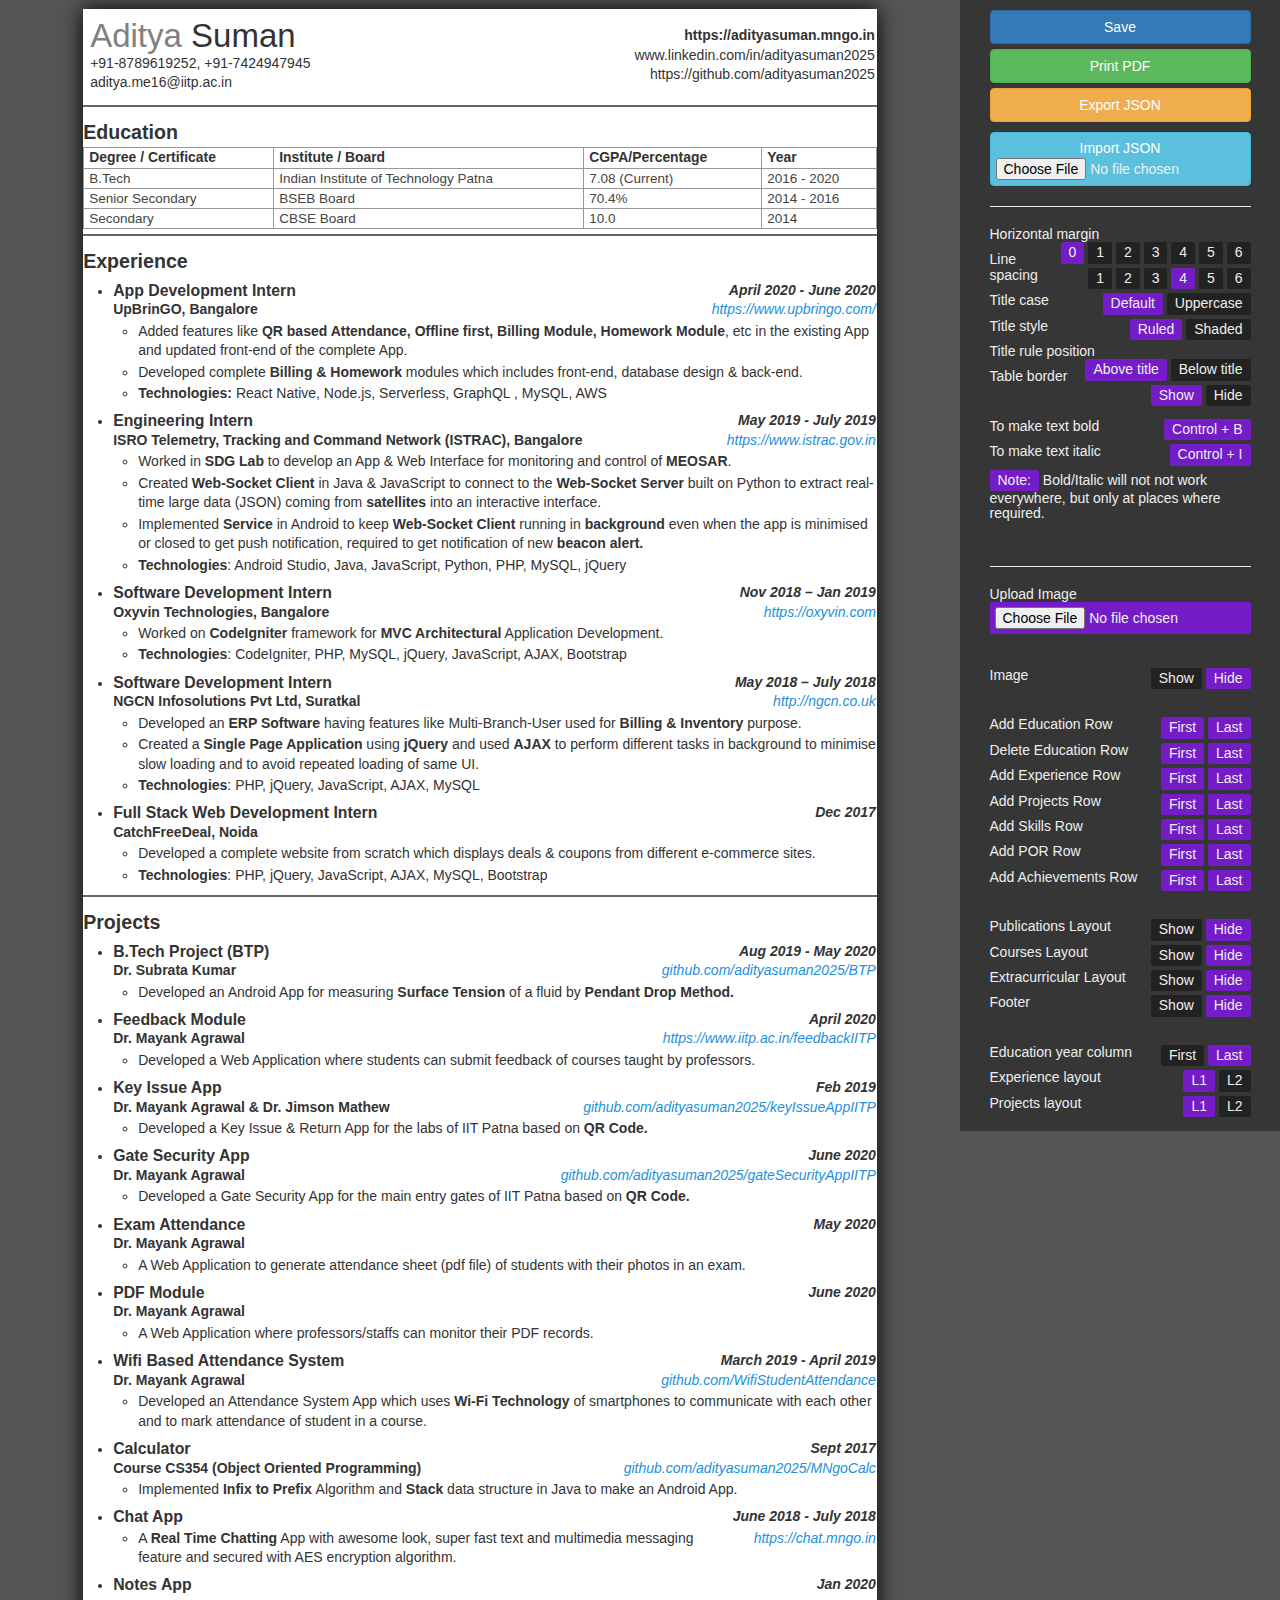
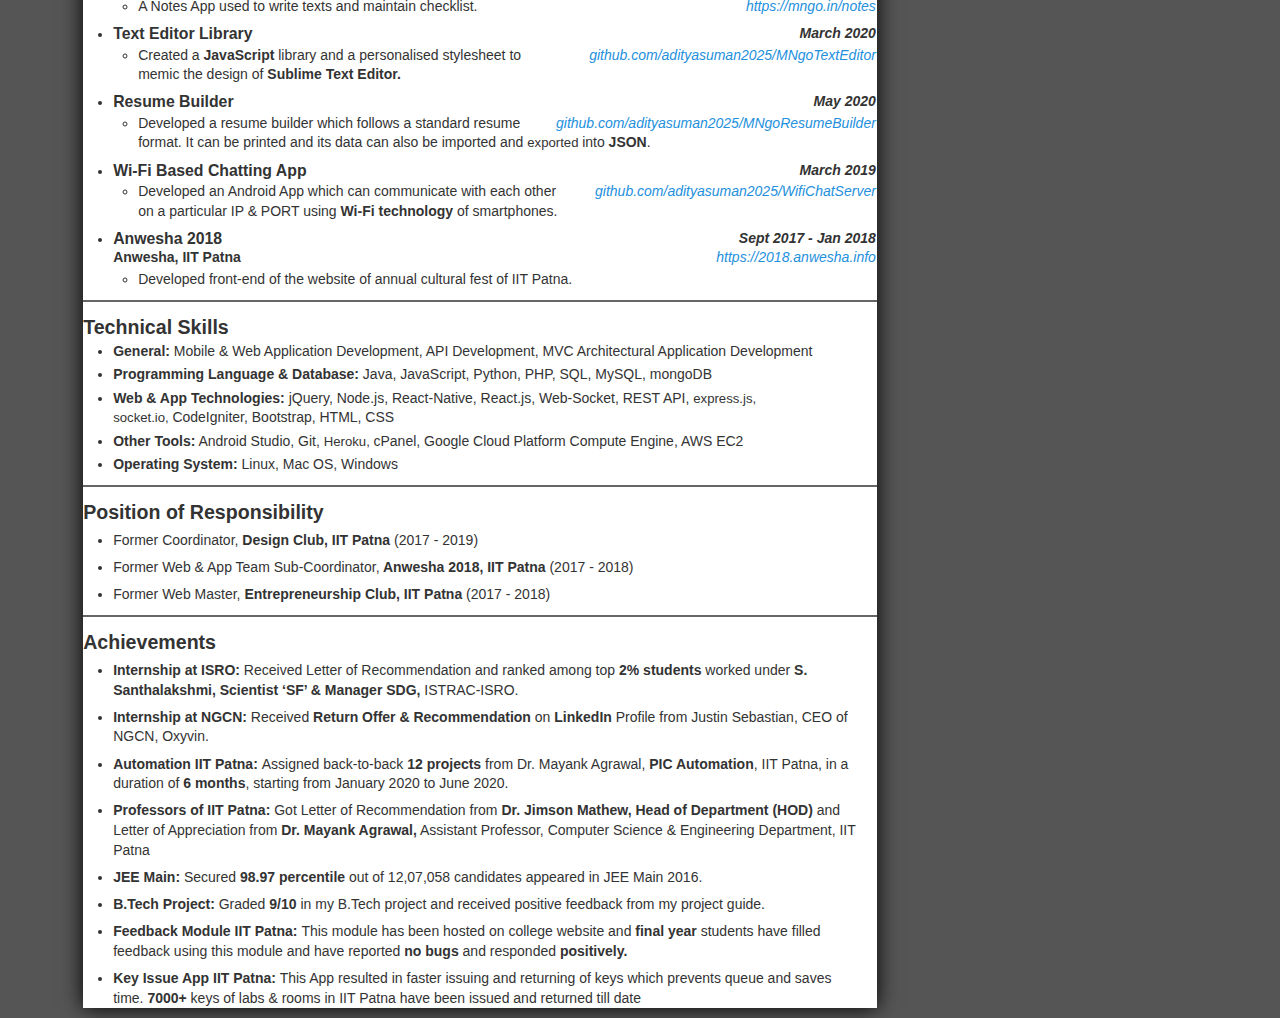
==== index.html @ d25eba04 "fixed table border" ====
<html>
<head>
	<title>MNgo Resume Builder</title>
	<link rel="icon" href="images/logo.png" />

	<link rel="stylesheet" type="text/css" href="css/bootstrap.min.css">
	<link rel="stylesheet" type="text/css" href="css/scroll.css">
	<link rel="stylesheet" type="text/css" href="css/theme.css">
	<link rel="stylesheet" type="text/css" href="css/main.css">

	<meta name="viewport" content="width=device-width, initial-scale= 1">	
	<meta charset="utf-8">
	<meta http-equiv="Content-Type" content="text/html; charset=utf-8">
	<meta name="language" content="English">
	<meta name="author" content="Aditya Suman">	
</head>

<body>
<!---------preloader area------->
	<div class="preloader_container"></div>

<!-------main window--------->
	<div class="container-fluid"  id="main_window">
		<div class="row">
		<!------left page----->
			<div class="col-sm-9 text-center" id="left">
				<div id="page" class="verdana-sans" contenteditable="true" style="line-height: 1.3em; padding: 0cm .25cm .25cm">
					
					<div class="row" id="sectionInfo">
						<div style="display: block" id="image_box">
							<img src="./images/image.png" height="80" width="80">
						</div>

						<div class="row">
							<div class="col-sm-5" style="margin-left: 5px;">
								<div id="contentName">
									<span id="fName">fName</span> <span id="sName">sName</span>
								</div>
								<ul class="light plain_list" id="contactLink" ><li>contactLink</li></ul>
							</div>

							<ul class="col-sm-5 plain_list light" id="contacts" style="text-align: right; float: right"><li>contacts</li></ul>
						</div>
					</div>

				
					<div class="section" id="sectionEducation">
						<div class="section-title rule-above ruled">
							<hr class="hr-above">
							<h4><strong>Education</strong></h4>
							<hr class="hr-below">
						</div>
						<table class="table customBordered" id="educationTable" style="margin-top: 3px; margin-bottom: 5px; ">
							<thead style="font-size: 87%;">
								<tr>
									<td class="header"><strong>Year</strong></td>
									<td class="header"><strong>Degree / Certificate</strong></td>
									<td class="header"><strong>Institute / Board</strong></td>
									<td class="header"><strong>CGPA/Percentage</strong></td>
								</tr>
							</thead>
							<tbody id="education">
							</tbody>
						</table>
					</div>


					<div class="section" id="sectionExperience">
						<div class="section-title rule-above ruled">
							<hr class="hr-above">
							<h4><strong>Experience</strong></h4>
							<hr class="hr-below">
						</div>
						<ul style="padding-left: 30px;" class="disc" id="experience">
						</ul>
					</div>


					<div class="section" id="sectionPublications" style="display: none;">
						<div class="section-title rule-above ruled">
							<hr class="hr-above">
							<h4><strong>Publications</strong></h4>
							<hr class="hr-below">
						</div>
						<ul id="publications">
						</ul>
					</div>


					<div class="section" id="sectionProjects">
						<div class="section-title rule-above ruled">
							<hr class="hr-above">
							<h4><strong>Projects</strong></h4>
							<hr class="hr-below">
						</div>
						<ul style="padding-left: 30px;" id="projects" class="disc">
						</ul>
					</div>

				
					<div class="section" id="sectionSkills">
						<div class="section-title rule-above ruled">
							<hr class="hr-above">
							<h4><strong>Technical skills</strong></h4>
							<hr class="hr-below">
						</div>
						<ul style="padding-left: 10px;" id="skills">
						</ul>
					</div>


					<div class="section" id="sectionResponsibility">
						<div class="section-title rule-above ruled">
							<hr class="hr-above">
							<h4><strong>Positions of Responsibility</strong></h4>
							<hr class="hr-below">
						</div>
						<ul style="padding-left: 10px;" id="pors">
						</ul>
					</div>


					<div class="section" id="sectionAchievements">
						<div class="section-title rule-above ruled">
							<hr class="hr-above">
							<h4><strong>Achievements</strong></h4>
							<hr class="hr-below">
						</div>
						<ul style="padding-left: 10px;" id="achievements">
						</ul>
					</div>

				
					<div class="section" id="sectionCourses" style="display: none;">
						<div class="section-title rule-above ruled">
							<hr class="hr-above">
							<h4><strong>Key courses taken</strong></h4>
							<hr class="hr-below">
						</div>
						<ul id="courses">
						</ul>
					</div>

				
					<div class="section" id="sectionCurricular" style="display: none;">
						<div class="section-title rule-above ruled">
							<hr class="hr-above">
							<h4><strong>Extra-curriculars</strong></h4>
							<hr class="hr-below">
						</div>
						<ul id="cirrculars">
							<li>
								<span class="title">ABC workshop : </span>
								<span class="text">Attended a 3-day workshop on Image sensing satellute development.</span>
							</li>
						</ul>
					</div>

					<div class="section" id="sectionFooterMessage" style="display: none;">
						<div class="section-title rule-above ruled">
							<hr class="hr-above">
							<h6 style="margin-left: 20px; "><strong id="footerMsg">your footer message</strong></h6>
						</div>
					</div>
				</div>
			</div>
		
		<!------right panel----->
			<div class="col-sm-3 no-print" id="right">
				<div id="panel">
					<button class="btn btn-block btn-primary" id="save_btn" >Save</button>
					<button class="btn btn-block btn-success" onclick="window.print()">Print PDF</button>

					<a class="btn btn-block btn-warning" href="extra/data.json" target="_blank" download>Export JSON</a>
					
					<h5 class="btn btn-info" style="width: 100%; padding: 5px;">
						Import JSON
						<div>
							<input type="file" name="file1" id="file1">	
						</div>
					</h5>
					<hr>
					
					<div id="customTemplateOptions" style="display: block;">
						<h5>
							Horizontal margin
							<div class="toggle-button hor_marg">
								<div class="toggle-option" data-toggle="margin" id="margin0">0</div>
								<div class="toggle-option selected" data-toggle="margin" id="margin1">1</div>
								<div class="toggle-option" data-toggle="margin" id="margin2">2</div>
								<div class="toggle-option" data-toggle="margin" id="margin3">3</div>
								<div class="toggle-option" data-toggle="margin" id="margin4">4</div>
								<div class="toggle-option" data-toggle="margin" id="margin5">5</div>
								<div class="toggle-option" data-toggle="margin" id="margin6">6</div>
							</div>
						</h5>

						<h5>
							Line spacing
							<div class="toggle-button line_spacing">
								<div class="toggle-option" data-toggle="line" id="line1">1</div>
								<div class="toggle-option" data-toggle="line" id="line2">2</div>
								<div class="toggle-option selected" data-toggle="line" id="line3">3</div>
								<div class="toggle-option" data-toggle="line" id="line4">4</div>
								<div class="toggle-option" data-toggle="line" id="line5">5</div>
								<div class="toggle-option" data-toggle="line" id="line6">6</div>
							</div>
						</h5>

						<h5>
							Title case
							<div class="toggle-button">
								<div class="toggle-option selected" data-toggle="case" id="caseNormal">Default</div>
								<div class="toggle-option" data-toggle="case" id="caseUpper">Uppercase</div>
							</div>
						</h5>
						<h5>
							Title style
							<div class="toggle-button">
								<div class="toggle-option selected" data-toggle="title" id="titleRuled">Ruled</div>
								<div class="toggle-option" data-toggle="title" id="titleShaded">Shaded</div>
							</div>
						</h5>
						<h5>
							Title rule position
							<div class="toggle-button">
								<div class="toggle-option selected" data-toggle="rule" id="ruleAbove">Above title</div>
								<div class="toggle-option" data-toggle="rule" id="ruleBelow">Below title</div>
							</div>
						</h5>
						<h5>
							Table border
							<div class="toggle-button">
								<div class="toggle-option selected" data-toggle="table" id="tableShow">Show</div>
								<div class="toggle-option" data-toggle="table" id="tableHide">Hide</div>
							</div>
						</h5>
						<br />

						<h5>
							To make text bold
							<div class="toggle-button my_button" style="cursor: default;">
								Control + B
							</div>
						</h5>

						<h5>
							To make text italic
							<div class="toggle-button my_button" style="cursor: default;">
								Control + I
							</div>
						</h5>

						<h5>
							<div class="my_button" style="cursor: default;">Note: </div> Bold/Italic will not not work everywhere, but only at places where required.
						</h5>

						
						<br />
						<center class="feed">
						</center>
					</div>
					<hr>
					
					<div>
						<h5>
							Upload Image
							<div class="my_button" style="width: 100%; padding: 5px;">
								<input type="file" name="file" id="file">	
							</div>
						</h5>
						<br/>

						<h5>
							Image
							<div class="toggle-button">
								<div class="toggle-option selected" data-toggle="image" id="imageShow">Show</div>
								<div class="toggle-option" data-toggle="image" id="imageHide">Hide</div>
							</div>
						</h5>
						<br>

						<h5>
							Add Education Row
							<div class="toggle-button">
								<div class="toggle-option selected add_educ_row" >First</div>
								<div class="toggle-option selected add_educ_row" >Last</div>
							</div>
						</h5>

						<h5>
							Delete Education Row
							<div class="toggle-button">
								<div class="toggle-option selected delete_educ_row" >First</div>
								<div class="toggle-option selected delete_educ_row" >Last</div>
							</div>
						</h5>

						<h5>
							Add Experience Row
							<div class="toggle-button">
								<div class="toggle-option selected add_exp_row">First</div>
								<div class="toggle-option selected add_exp_row">Last</div>
							</div>
						</h5>

						<h5>
							Add Projects Row
							<div class="toggle-button">
								<div class="toggle-option selected add_projects_row">First</div>
								<div class="toggle-option selected add_projects_row">Last</div>
							</div>
						</h5>

						<h5>
							Add Skills Row
							<div class="toggle-button">
								<div class="toggle-option selected add_skills_row">First</div>
								<div class="toggle-option selected add_skills_row">Last</div>
							</div>
						</h5>
						
						<h5>
							Add POR Row
							<div class="toggle-button">
								<div class="toggle-option selected add_por_row">First</div>
								<div class="toggle-option selected add_por_row">Last</div>
							</div>
						</h5>

						<h5>
							Add Achievements Row
							<div class="toggle-button">
								<div class="toggle-option selected add_achieve_row">First</div>
								<div class="toggle-option selected add_achieve_row">Last</div>
							</div>
						</h5>
						<br/>

						<h5>
							Publications Layout
							<div class="toggle-button">
								<div class="toggle-option publication_visibility" id="showPublication">Show</div>
								<div class="toggle-option selected publication_visibility" id="hidePublication">Hide</div>
							</div>
						</h5>

						<h5>
							Courses Layout
							<div class="toggle-button">
								<div class="toggle-option courses_visibility" id="showCourses">Show</div>
								<div class="toggle-option selected courses_visibility" id="hideCourses">Hide</div>
							</div>
						</h5>

						<h5>
							Extracurricular Layout
							<div class="toggle-button">
								<div class="toggle-option circular_visibility" id="showCurrcular">Show</div>
								<div class="toggle-option selected circular_visibility" id="hideCurrcular">Hide</div>
							</div>
						</h5>

						<h5>
							Footer 
							<div class="toggle-button">
								<div class="toggle-option footer_visibility" id="showFooter">Show</div>
								<div class="toggle-option selected footer_visibility" id="hideFooter">Hide</div>
							</div>
						</h5>
						<br/>

						<h5>
							Education year column
							<div class="toggle-button eduYearLayout">
								<div class="toggle-option selected" data-toggle="edyear" id="edyearFirst">First</div>
								<div class="toggle-option" data-toggle="edyear" id="edyearLat">Last</div>
							</div>
						</h5>

						<h5>
							Experience layout
							<div class="toggle-button">
								<div class="toggle-option selected" data-toggle="experience" id="experience1">L1</div>
								<div class="toggle-option" data-toggle="experience" id="experience2">L2</div>
							</div>
						</h5>

						<h5>
							Projects layout
							<div class="toggle-button">
								<div class="toggle-option selected" data-toggle="projects" id="projects1">L1</div>
								<div class="toggle-option" data-toggle="projects" id="projects2">L2</div>
							</div>
						</h5>
					</div>
				</div>
			</div>
		</div>
	</div>

	<div class="modal fade" id="sectionToggleModal" tabindex="-1" style="display: none;">
		<div class="modal-dialog">
			<div class="modal-content">
				<div class="modal-body">
					<button type="button" class="close" data-dismiss="modal">×</button>
					<div class="checkbox"><label><input type="checkbox" name="sectionToggle" checked="true" value="sectionEducation">Education</label></div>
					<div class="checkbox"><label><input type="checkbox" name="sectionToggle" checked="true" value="sectionExperience">Experience</label></div>
					<div class="checkbox"><label><input type="checkbox" name="sectionToggle" value="sectionPublications">Publications</label></div>
					<div class="checkbox"><label><input type="checkbox" name="sectionToggle" checked="true" value="sectionProjects">Projects</label></div>
					<div class="checkbox"><label><input type="checkbox" name="sectionToggle" checked="true" value="sectionSkills">Technical Skills</label></div>
					<div class="checkbox"><label><input type="checkbox" name="sectionToggle" checked="true" value="sectionResponsibility">Positions of Responsibility</label></div>
					<div class="checkbox"><label><input type="checkbox" name="sectionToggle" checked="true" value="sectionAchievements">Achievements</label></div>
					<div class="checkbox"><label><input type="checkbox" name="sectionToggle" value="sectionCourses">Key courses taken</label></div>
					<div class="checkbox"><label><input type="checkbox" name="sectionToggle" value="sectionCurricular">Extra curriculars</label></div>
					<div class="checkbox"><label><input type="checkbox" name="sectionToggle" value="sectionFooterMessage">References message</label></div>
				</div>
			</div>
		</div>
	</div>

<!---------scripts-------->
	<script type="text/javascript" src="js/jquery.min.js"></script>
	<script type="text/javascript" src="js/main.js"></script>
	<script type="text/javascript">
	//displaying preloader
		$('.preloader_container').load('extra/preloader.html');

	//removing context menu
		document.addEventListener('contextmenu', event => event.preventDefault());

	//getting the stored data from data.json file
		var time = Math.floor(Date.now() / 1000);
		var url = "extra/data.json?v=" + time; // to always load from latest data.json i.e this prevents loading from cache of data.json

		$.ajax({
	        type: "GET",
	        url: url,
	        dataType: "json",
	        success: function(data) {
	        //if some data exist
	        	if(data) {
	        		var jsonData = data[0];
	            	updateUI(jsonData);
	        	}
	        },
	        error: function (xhr, ajaxOptions, thrownError) {
	        //if data.json does not exist then creating a blank data.json and reloading the page
	        	if(thrownError == "Not Found") {
	        		$.post("extra/write_json.php", { jsonToSend: "[{}]" }, function(resp)
					{
						if(resp == 1) {
							$('#loading_msg').text("Blank data created").css("color", "#5cb85c");
							location.reload();
						} else if( resp == 0) {
							$('#loading_msg').text("Failed to write in external file data.json. Please check your folder permission").css("color", "red");
						} else if( resp == -100 ) {
							$('#loading_msg').text("Failed to open external file data.json").css("color", "red");
						} else {
							$('#loading_msg').text("Unknown error").css("color", "red");
							console.log(resp);
						}
					});
	        	}
	        	else {
	        	//displaying error in preloader
		        	$('#loading_msg').text("Something went wrong while fetching data from storage file data.json: " + thrownError).css("color", 'red');
	        	}
	      	}
	    });

	//function to update UI from data fetched from json file
		function updateUI(json) 
		{
			if( json ) 
			{
				var page_style = "";

			//if valid json
				for (var key in json) 
				{
			   //getting val from json	
			    	var val = json[key];

			    //generating html for different titles
			    	var html = "";
			    	if(key == "contactLink") {
			    	//setting data
			    		var data = val;

			    		for(i in data) {
		    				var did_this = data[i];

		    				html += "<li>" + did_this + "</li>"
		    			}
			    	} else if(key == "contacts") {
			    	//setting data
			    		var data = val;

			    		for(i in data) {
		    				var did_this = data[i];

		    				html += "<li>" + did_this + "</li>"
		    			}
			    	} else if(key == "education") {
			    	//setting heading
			    		var heading = val.heading;
			    		$('#sectionEducation h4 strong').text(heading);

			    	//setting data
			    		var data = val.data;
			    		for(var k in data) {
			    			var year = data[k].year;
			    			var degree = data[k].degree;
			    			var institute = data[k].institute;
			    			var grade = data[k].grade;

			    			html += "<tr><td>" + year + "</td><td>" + degree + "</td><td>" + institute + "</td><td>" + grade + "</td></tr>";
			    		}
			    	} else if(key == "experience") {
			    	//setting heading
			    		var heading = val.heading;
			    		$('#sectionExperience h4 strong').text(heading);
			    		// console.log(heading);

			    	//setting data
			    		var data = val.data;
			    		for(var k in data) {
			    			var job_title = data[k].job_title;
			    			var job_duration = data[k].job_duration;
			    			var job_company_link = data[k].job_company_link;
			    			var company_name = data[k].company_name;
			    			var details = data[k].details;

			    			html += '<li class="li"><div><div class="title">' + job_title + '</div><div class="time right" >' + job_duration + '</div></div><div><div class="link right">' + job_company_link + '</div><div class="company_name">' + company_name + '</div><ul class="circle" style="margin-left: 0px; padding-left: 25px;">';

		    				for(var i in details) {
			    				var did_this = details[i];

			    				html += "<li>" + did_this + "</li>"
			    			}
			    			
			    			html += "</ul></div></li>";
			    		}
			    	} else if(key == "projects") {
			    	//setting heading
			    		var heading = val.heading;
			    		$('#sectionProjects h4 strong').text(heading);
			    		// console.log(heading);
			    		
			    	//setting data
			    		var data = val.data;
			    		for(var k in data) {
			    			var project_title = data[k].project_title;
			    			var project_duration = data[k].project_duration;
			    			var project_link = data[k].project_link;
			    			var company_name = data[k].company_name;
			    			var details = data[k].details;

			    			html += '<li class="li"><div><div class="title">' + project_title + '</div><div class="time right" >' + project_duration + '</div></div><div><div class="link right">' + project_link + '</div><div class="company_name">' + company_name + '</div><ul class="circle" style="margin-left: 0px; padding-left: 25px;">';
			    			for(var i in details) {
			    				var did_this = details[i];

			    				html += "<li>" + did_this + "</li>"
			    			}
			    			html += "</ul></div></li>";
			    		}
			    	} else if(key == "skills") {
			    	//setting heading
			    		var heading = val.heading;
			    		$('#sectionSkills h4 strong').text(heading);
			    		// console.log(heading);
			    		
			    	//setting data
			    		var data = val.data;
			    		for(var i in data) {
		    				var did_this = data[i];

		    				html += "<li>" + did_this + "</li>"
		    			}
		    		} else if(key == "pors") {
		    		//setting heading
			    		var heading = val.heading;
			    		$('#sectionResponsibility h4 strong').text(heading);
			    		// console.log(heading);
			    		
			    	//setting data
			    		var data = val.data;
			    		for(i in data) {
		    				var did_this = data[i];

		    				html += "<li>" + did_this + "</li>"
		    			}
		    		} else if(key == "achievements") {
		    		//setting heading
			    		var heading = val.heading;
			    		$('#sectionAchievements h4 strong').text(heading);
			    		// console.log(heading);
			    		
			    	//setting data
			    		var data = val.data;
			    		for(i in data) {
		    				var did_this = data[i];

		    				html += "<li>" + did_this + "</li>"
		    			}
		    		} else if(key == "publications") {
		    		//setting heading
			    		var heading = val.heading;
			    		$('#sectionPublications h4 strong').text(heading);
			    		// console.log(heading);
			    		
			    	//setting data
			    		var data = val.data;
			    		for(var k in data) {
			    			var publication_title = data[k].publication_title;
			    			var published_at = data[k].published_at;
			    			var mentors = data[k].mentors;

			    			html += '<li><div><div class="title">' + publication_title + '</div><div class="time right">' + published_at + '</div></div><div><div class="mentor">' + mentors + '</div></div></li>';
			    		}
			    	} else if(key == "courses") {
		    		//setting heading
			    		var heading = val.heading;
			    		$('#sectionCourses h4 strong').text(heading);
			    		// console.log(heading);
			    		
			    	//setting data
			    		html += '<div class="row"><div class="col-sm-6 data1">';
			    		var data1 = val.data1;
			    		for(i in data1) {
		    				var did_this = data1[i];

		    				html += "<li>" + did_this + "</li>"
		    			}
		    			html += '</div><div class="col-sm-6 data2">';

			    		var data2 = val.data2;
			    		for(i in data2) {
		    				var did_this = data2[i];

		    				html += "<li>" + did_this + "</li>"
		    			}
		    			html += '</div></div>';

		    			var note = val.note;
						html += '<div class="star light"><i>' + note + '</i></div>';			    			
			    	} else if(key == "cirrculars") {
		    		//setting heading
			    		var heading = val.heading;
			    		$('#sectionCurricular h4 strong').text(heading);
			    		// console.log(heading);
			    		
			    	//setting data
			    		var data = val.data;
			    		for(i in data) {
		    				var did_this = data[i];

		    				html += "<li>" + did_this + "</li>"
		    			}
		    		} else if(key == "isImageVisible") {
		    			if( val == true ) {
		    				$('#image_box').css("display", "block");

		    				$('#imageShow').addClass("selected");
		    				$('#imageHide').removeClass("selected");
		    			} else {
		    				$('#image_box').css("display", "none");

		    				$('#imageHide').addClass("selected");
		    				$('#imageShow').removeClass("selected");
		    			}
		    		} else if(key == "publicationVisibility") {
		    			if( val == true ) {
		    				$('#sectionPublications').css('display', "block");

		    				$('#showPublication').addClass("selected");
		    				$('#hidePublication').removeClass("selected");
		    			} else {
		    				$('#sectionPublications').css("display", "none");

		    				$('#hidePublication').addClass("selected");
		    				$('#showPublication').removeClass("selected");
		    			}
		    		} else if(key == "coursesVisibility") {
		    			if( val == true ) {
		    				$('#sectionCourses').css('display', "block");

		    				$('#showCourses').addClass("selected");
		    				$('#hideCourses').removeClass("selected");
		    			} else {
		    				$('#sectionCourses').css("display", "none");

		    				$('#hideCourses').addClass("selected");
		    				$('#showCourses').removeClass("selected");
		    			}
		    		} else if(key == "currcularVisibility") {
		    			if( val == true ) {
		    				$('#sectionCurricular').css('display', "block");

		    				$('#showCurrcular').addClass("selected");
		    				$('#hideCurrcular').removeClass("selected");
		    			} else {
		    				$('#sectionCurricular').css("display", "none");

		    				$('#hideCurrcular').addClass("selected");
		    				$('#showCurrcular').removeClass("selected");
		    			}
		    		} else if(key == "footerVisibility") {
		    			if( val == true ) {
		    				$('#sectionFooterMessage').css('display', "block");

		    				$('#showFooter').addClass("selected");
		    				$('#hideFooter').removeClass("selected");
		    			} else {
		    				$('#sectionFooterMessage').css("display", "none");

		    				$('#hideFooter').addClass("selected");
		    				$('#showFooter').removeClass("selected");
		    			}
		    		} else if(key == "eduYearLayout") {
		    			if( val == "Last" ) {
		    				educYearLayout("edyearLat");

		    				$('#edyearLat').addClass("selected");
		    				$('#edyearFirst').removeClass("selected");
		    			} else {
		    			// by default it is at first //so nothing is required
		    			}
		    		} else if(key == "padding") {
		    			page_style += "padding: " + val + "; ";

		    		//de-highlihting prevoiusly selected button
		    			$('.hor_marg .toggle-option').each(function(){
	    					$(this).removeClass("selected");
	    				});

		    		//hightlightinhg selectd btn
		    			if(val == "0cm") {
		    				$('#margin0').addClass("selected");
		    			} else if (val == "0cm 0.25cm 0.25cm") {
		    				$('#margin1').addClass("selected");
		    			} else if (val == "0cm 0.5cm 0.5cm") {
		    				$('#margin2').addClass("selected");
		    			} else if (val == "0cm 0.75cm 0.75cm") {
		    				$('#margin3').addClass("selected");
		    			} else if (val == "0cm 1cm 1cm") {
		    				$('#margin4').addClass("selected");
		    			} else if (val == "0cm 1.1cm 1.1cm") {
		    				$('#margin5').addClass("selected");
		    			} else if (val == "0cm 1.3cm 1.3cm") {
		    				$('#margin6').addClass("selected");
		    			}
		    		} else if(key == "line_height") {
		    			page_style += "line-height: " + val + "; ";

	    			//de-highlihting prevoiusly selected button
		    			$('.line_spacing .toggle-option').each(function(){
	    					$(this).removeClass("selected");
	    				});

		    		//hightlightinhg selectd btn
		    			if(val == "1.1em") {
		    				$('#line1').addClass("selected");
		    			} else if (val == "1.2em") {
		    				$('#line2').addClass("selected");
		    			} else if (val == "1.3em") {
		    				$('#line3').addClass("selected");
		    			} else if (val == "1.4em") {
		    				$('#line4').addClass("selected");
		    			} else if (val == "1.5em") {
		    				$('#line5').addClass("selected");
		    			} else if (val == "1.6em") {
		    				$('#line6').addClass("selected");
		    			}
		    		} else if(key == "case") {
		    			if(val == "uppercase") {
		    				$('.section-title').addClass('uppercase');

		    				$('#caseNormal').removeClass("selected");
		    				$('#caseUpper').addClass("selected");
		    			}
		    		} else if(key == "isShaded") {
		    			if(val == true) {
		    				$('.section-title').removeClass('ruled');
							$('.section-title').addClass('shaded');

		    				$('#titleRuled').removeClass("selected");
		    				$('#titleShaded').addClass("selected");
		    			}
		    		} else if(key == "rulerPosition") {
		    			if(val == "below") {
		    				$('.section-title').removeClass('rule-above');
							$('.section-title').addClass('rule-below');

		    				$('#ruleAbove').removeClass("selected");
		    				$('#ruleBelow').addClass("selected");
		    			}
		    		} else if(key == "tableBorder") {
		    			if(val == false) {
		    				$('#educationTable').removeClass('customBordered');
							$('#educationTable').addClass('borderless');

		    				$('#tableShow').removeClass("selected");
		    				$('#tableHide').addClass("selected");
		    			}
			    	} else if(key == "footerMsg" || key == "fName" || key == "sName") {
			    		var html = val.replace("\n", "<br />"); // to break word
			    	} else {
			    	//ignoring any other key
			    		continue;
			    	}

		    	//updating UI
			       	$('#' + key).html(html);
				}

			//setting page style horizontal margin & line spacing
				if($.trim(page_style) != "") {
					$('#page').attr("style", page_style);
				}

	        //removing preloader
	            setTimeout(function()
				{
					$('.preloader_container').css('z-index', '100').slideUp(200);
				}, 200);
			}
		}

	//on clicking on add educ_row btn
		$('.add_educ_row').on("click", function()
		{
			var text = $.trim($(this).text());
			
			var sampleHTML = "<tr><td></td><td></td><td></td><td></td></tr>";
		
			if( text == "First" ) {
				var html = sampleHTML;
				html += $('#education').html();

				$('#education').html(html);
			} else if ( text == "Last" ) {
				$('#education').append(sampleHTML);
			}
		});
	
	//on clicking on delete education row btn
		$('.delete_educ_row').on("click", function()
		{
			var text = $.trim($(this).text());

			if( text == "First" ) {
				$('#education tr:nth-child(1)').remove();
			} else if ( text == "Last" ) {
				$('#education tr:last-child').remove();
			}
		});

	//on clicking on add experince btn
		$('.add_exp_row').on("click", function()
		{
			var text = $.trim($(this).text());

			var sampleHTML = '<li class="li"><div><div class="title">job_title</div><div class="time right" >job_duration</div></div><div><div class="link right">job_company_link</div><div class="company_name">company_name</div><ul class="circle" style="margin-left: 0px; padding-left: 25px;"><li>did this did that</li><li>did this too</li></ul></div></li>';

			if( text == "First" ) {
				var html = sampleHTML;
				html += $('#experience').html();
				
				$('#experience').html(html);
			} else if ( text == "Last" ) {
				$('#experience').append(sampleHTML);
			}
		});

	//on clicking on add proejcts btn
		$('.add_projects_row').on("click", function()
		{
			var text = $.trim($(this).text());

			var sampleHTML = '<li class="li"><div><div class="title">project_title</div><div class="time right" >project_duration</div></div><div><div class="link right">project_link</div><div class="company_name">company_name/project guide</div><ul class="circle" style="margin-left: 0px; padding-left: 25px;"><li>did this did that</li><li>did this too</li></ul></div></li>';

			if( text == "First" ) {
				var html = sampleHTML;
				html += $('#projects').html();
				
				$('#projects').html(html);
			} else if ( text == "Last" ) {
				$('#projects').append(sampleHTML);
			}
		});

	//on clicking on add skills btn
		$('.add_skills_row').on("click", function()
		{
			var text = $.trim($(this).text());

			var sampleHTML = '<li><b>skill type: </b>skill 1, skill 2';

			if( text == "First" ) {
				var html = sampleHTML;
				html += $('#skills').html();
				
				$('#skills').html(html);
			} else if ( text == "Last" ) {
				$('#skills').append(sampleHTML);
			}
		});
		
	//on clicking on add por btn
		$('.add_por_row').on("click", function()
		{
			var text = $.trim($(this).text());

			var sampleHTML = '<li>write por post, location (duration)';

			if( text == "First" ) {
				var html = sampleHTML;
				html += $('#pors').html();
				
				$('#pors').html(html);
			} else if ( text == "Last" ) {
				$('#pors').append(sampleHTML);
			}
		});
		
	//on clicking on add achievements btn
		$('.add_achieve_row').on("click", function()
		{
			var text = $.trim($(this).text());

			var sampleHTML = '<li><b>achievement at:</b> graded A + here';

			if( text == "First" ) {
				var html = sampleHTML;
				html += $('#achievements').html();
				
				$('#achievements').html(html);
			} else if ( text == "Last" ) {
				$('#achievements').append(sampleHTML);
			}
		});
		
	//when publication visibility is changed
		$('.publication_visibility').on("click", function()
		{
			var text = $.trim($(this).text());

			toogle_publication_visibility(text);
		});

		function toogle_publication_visibility (to_do) {
			if(to_do == "Show") {
				$('#sectionPublications').css("display", "block");
			} else if(to_do == "Hide") {
				$('#sectionPublications').css("display", "none");
			}

			$(this).addClass('selected');
		}

	//when courses visibility is changed
		$('.courses_visibility').on("click", function()
		{
			var text = $.trim($(this).text());

			toogle_courses_visibility(text);
		});

		function toogle_courses_visibility (to_do) {
			if(to_do == "Show") {
				$('#sectionCourses').css("display", "block");
			} else if(to_do == "Hide") {
				$('#sectionCourses').css("display", "none");
			}

			$(this).addClass('selected');
		}

	//when extr-curricular visibility is changed
		$('.circular_visibility').on("click", function()
		{
			var text = $.trim($(this).text());

			toogle_circular_visibility(text);
		});

		function toogle_circular_visibility (to_do) {
			if(to_do == "Show") {
				$('#sectionCurricular').css("display", "block");
			} else if(to_do == "Hide") {
				$('#sectionCurricular').css("display", "none");
			}

			$(this).addClass('selected');
		}

	//when footer visibility is changed
		$('.footer_visibility').on("click", function()
		{
			var text = $.trim($(this).text());

			toogle_footer_visibility(text);
		});

		function toogle_footer_visibility (to_do) {
			if(to_do == "Show") {
				$('#sectionFooterMessage').css("display", "block");
			} else if(to_do == "Hide") {
				$('#sectionFooterMessage').css("display", "none");
			}

			$(this).addClass('selected');
		}
	
	//function to change education year layout
		function educYearLayout(toggleValue) {
			if(toggleValue=='edyearFirst')
			{
				$("#educationTable tr").each(function () {
					$(this).find("td").eq(0).before($(this).find("td").eq(3));
				});
			}
			else
			{
				$("#educationTable tr").each(function () {
					$(this).find("td").eq(3).after($(this).find("td").eq(0));
				});
			}
		}

	//on clicking on save btn
		$('#save_btn').on("click", function()
		{
			$('.feed').html('<img src="images/loaders2.gif" class="loading_gif" />');

			var jsonToSend = [];
			var jsonToStore = {};

		//getting image data
			var imageVisibility = $('#image_box').css('display');
			if( imageVisibility == "none" ) {
				jsonToStore['isImageVisible'] = false;
			} else if ( imageVisibility == "block" ) {
				jsonToStore['isImageVisible'] = true;
			}

		//getting first name
			var html = $('#fName').html();
			jsonToStore['fName'] = html;
			
		//getting second name
			var html = $('#sName').html();
			jsonToStore['sName'] = html;
			
		//getting contact links
			var dataJSON = [];
			$('#contactLink li').each(function()
			{
				var temp = $(this).html().trim();
				
				dataJSON.push(temp);
			});
			jsonToStore['contactLink'] = dataJSON;
			
		//getting contacts
			var dataJSON = [];
			$('#contacts li').each(function()
			{
				var temp = $(this).html().trim();
				
				dataJSON.push(temp);
			});
			jsonToStore['contacts'] = dataJSON;
			
		//getting education
			var childJSON = {};
			childJSON["heading"] = $('#sectionEducation h4 strong').text().trim(); 
			
			var dataJSON = [];
			$('#education tr').each(function()
			{
				var degree = "";
				var institute = "";
				var grade = "";
				var year = "";

			//if year is displayed at last
				if($('#edyearLat').hasClass("selected")) {
					degree = $(this).find("td:nth-child(1)").text().trim();
					institute = $(this).find("td:nth-child(2)").text().trim();
					grade = $(this).find("td:nth-child(3)").text().trim();
					year = $(this).find("td:nth-child(4)").text().trim();
				} else {
					year = $(this).find("td:nth-child(1)").text().trim();
					degree = $(this).find("td:nth-child(2)").text().trim();
					institute = $(this).find("td:nth-child(3)").text().trim();
					grade = $(this).find("td:nth-child(4)").text().trim();
				}

				var temp = {};
				temp["year"] = year;
				temp["degree"] = degree;
				temp["institute"] = institute;
				temp["grade"] = grade;

				dataJSON.push(temp);
			});
			childJSON["data"] = dataJSON;

			jsonToStore['education'] = childJSON;

		//getting experience
			var childJSON = {};
			childJSON["heading"] = $('#sectionExperience h4 strong').text().trim(); 

			var dataJSON = [];
			$('#experience .li').each(function()
			{
				var temp = {};

				var job_title = $(this).find(".title").text().trim();
				var job_duration = $(this).find(".time").text().trim();
				var job_company_link = $(this).find(".link").text().trim();
				var company_name = $(this).find(".company_name").text().trim();

				temp["job_title"] = job_title;
				temp["job_duration"] = job_duration;
				temp["job_company_link"] = job_company_link;
				temp["company_name"] = company_name;

				var detailsJSON = [];
				$(this).find(".circle li").each(function() {
					var detail = $(this).html().trim();
					detailsJSON.push(detail);
				});

				temp["details"] = detailsJSON;

				dataJSON.push(temp);
			});
			childJSON["data"] = dataJSON;
			
			jsonToStore['experience'] = childJSON;

		//getting projects
			var childJSON = {};
			childJSON["heading"] = $('#sectionProjects h4 strong').text().trim(); 

			var dataJSON = [];
			$('#projects .li').each(function()
			{
				var temp = {};

				var project_title = $(this).find(".title").text().trim();
				var project_duration = $(this).find(".time").text().trim();
				var project_link = $(this).find(".link").text().trim();
				var company_name = $(this).find(".company_name").text().trim();

				temp["project_title"] = project_title;
				temp["project_duration"] = project_duration;
				temp["project_link"] = project_link;
				temp["company_name"] = company_name;

				var detailsJSON = [];
				$(this).find(".circle li").each(function() {
					var detail = $(this).html().trim();
					detailsJSON.push(detail);
				});

				temp["details"] = detailsJSON;

				dataJSON.push(temp);
			});
			childJSON["data"] = dataJSON;
			
			jsonToStore['projects'] = childJSON;

		//getting skills
			var childJSON = {};
			childJSON["heading"] = $('#sectionSkills h4 strong').text().trim(); 

			var dataJSON = [];
			$('#skills li').each(function()
			{
				var temp = $(this).html().trim();
				
				dataJSON.push(temp);
			});
			childJSON["data"] = dataJSON;
			
			jsonToStore['skills'] = childJSON;

		//getting pors
			var childJSON = {};
			childJSON["heading"] = $('#sectionResponsibility h4 strong').text().trim(); 

			var dataJSON = [];
			$('#pors li').each(function()
			{
				var temp = $(this).html().trim();
				
				dataJSON.push(temp);
			});
			childJSON["data"] = dataJSON;
			jsonToStore['pors'] = childJSON;

		//getting achievements
			var childJSON = {};
			childJSON["heading"] = $('#sectionAchievements h4 strong').text().trim(); 

			var dataJSON = [];
			$('#achievements li').each(function()
			{
				var temp = $(this).html().trim();
				
				dataJSON.push(temp);
			});
			childJSON["data"] = dataJSON;
			jsonToStore['achievements'] = childJSON;

		//getting publications
			var childJSON = {};
			childJSON["heading"] = $('#sectionPublications h4 strong').text().trim(); 

			var dataJSON = [];
			$('#publications li').each(function()
			{
				var temp = {};

				var publication_title = $(this).find(".title").text().trim();
				var published_at = $(this).find(".time").text().trim();
				var mentors = $(this).find(".mentor").text().trim();

				temp["publication_title"] = publication_title;
				temp["published_at"] = published_at;
				temp["mentors"] = mentors;

				dataJSON.push(temp);
			});
			childJSON["data"] = dataJSON;
			
			jsonToStore['publications'] = childJSON;

		//getting courses
			var childJSON = {};
			childJSON["heading"] = $('#sectionCourses h4 strong').text().trim(); 

			var dataJSON = [];
			$('#courses .data1 li').each(function()
			{
				var temp = $(this).html().trim();
				
				dataJSON.push(temp);
			});
			childJSON["data1"] = dataJSON;

			var dataJSON = [];
			$('#courses .data2 li').each(function()
			{
				var temp = $(this).html().trim();
				
				dataJSON.push(temp);
			});
			childJSON["data2"] = dataJSON;
			childJSON["note"] = $('#courses .star').text();

			jsonToStore['courses'] = childJSON;

		//getting cirrculars
			var childJSON = {};
			childJSON["heading"] = $('#sectionCurricular h4 strong').text().trim(); 

			var dataJSON = [];
			$('#cirrculars li').each(function()
			{
				var temp = $(this).html().trim();
				
				dataJSON.push(temp);
			});
			childJSON["data"] = dataJSON;
			jsonToStore['cirrculars'] = childJSON;

		//getting footer
			var html = $('#footerMsg').html();
			jsonToStore['footerMsg'] = html;
		
		//getting education year layout
			var eduYearLayout = "First";

			$('.eduYearLayout .toggle-option').each(function()
			{
				var id = $(this).attr("id");
				if( $(this).hasClass("selected") ) {
					if(id == "edyearLat") {
						eduYearLayout = "Last";
					}
				}
			});
			jsonToStore['eduYearLayout'] = eduYearLayout;

		//getting publication visibility
			var publicationVisibility = $('#sectionPublications').css('display');
			if( publicationVisibility == "none" ) {
				jsonToStore['publicationVisibility'] = false;
			} else if ( publicationVisibility == "block" ) {
				jsonToStore['publicationVisibility'] = true;
			}

		//getting courses visibility
			var coursesVisibility = $('#sectionCourses').css('display');
			if( coursesVisibility == "none" ) {
				jsonToStore['coursesVisibility'] = false;
			} else if ( coursesVisibility == "block" ) {
				jsonToStore['coursesVisibility'] = true;
			}

		//getting curcullar visibility
			var currcularVisibility = $('#sectionCurricular').css('display');
			if( currcularVisibility == "none" ) {
				jsonToStore['currcularVisibility'] = false;
			} else if ( currcularVisibility == "block" ) {
				jsonToStore['currcularVisibility'] = true;
			}

		//getting footer visibility
			var footerVisibility = $('#sectionFooterMessage').css('display');
			if( footerVisibility == "none" ) {
				jsonToStore['footerVisibility'] = false;
			} else if ( footerVisibility == "block" ) {
				jsonToStore['footerVisibility'] = true;
			}

		//getting page horizontal margin & line spacing
			var line_height = "";
			var padding = "";

			var style = $('#page').attr("style");
			var res = style.split(";");
			for( var key in res) {
				var _this_ = $.trim(res[key]);

				var _break = _this_.split(":");
				if(_this_.includes("line-height")) {
					line_height = $.trim(_break[1]);
				}
				else if (_this_.includes("padding")) {
					padding = $.trim(_break[1]);
				}
			}
			jsonToStore['line_height'] = line_height;
			jsonToStore['padding'] = padding;
			
		//getting title case
			if( $('.section-title').hasClass('uppercase') ) {
				jsonToStore['case'] = "uppercase";
			} else {
				jsonToStore['case'] = "default";
			}

		//getting title ruled/shaded
			if( $('.section-title').hasClass('shaded') ) {
				jsonToStore['isShaded'] = true;
			} else {
				jsonToStore['isShaded'] = false;
			}

		//getting title ruler position
			if( $('.section-title').hasClass('rule-below') ) {
				jsonToStore['rulerPosition'] = "below";
			} else {
				jsonToStore['rulerPosition'] = "above";
			}

		//getting table border
			if( $('#educationTable').hasClass('borderless') ) {
				jsonToStore['tableBorder'] = false;
			} else {
				jsonToStore['tableBorder'] = true;
			}

		//sending data to api for storing data in data.json	
			jsonToSend.push(jsonToStore);
			// console.log((jsonToSend));

			$.post("extra/write_json.php", {jsonToSend: JSON.stringify(jsonToSend)}, function(resp)
			{
				if(resp == 1) {
					$('.feed').text("Saved successfully").css("color", "#5cb85c");
				} else if( resp == 0) {
					$('.feed').text("Failed to write in external file data.json").css("color", "red");
				
				} else if( resp == -100 ) {
					$('.feed').text("Failed to open external file data.json").css("color", "red");
				} else {
					$('.feed').text("Unknown error").css("color", "red");
					console.log(resp);
				}
			});
		});

	//function to upload image
		var post_address = "extra/upload_image.php";
		$(document).on('change', '#file', function()
	    {
	      	$('.feed').html('<img src="images/loaders2.gif" class="loading_gif" />');

      	//sending upload request to api 
	        var property = document.getElementById("file").files[0];
	        var image_name = property.name;
	        var image_extension = image_name.split('.').pop().toLowerCase();

	        if(image_extension == "png" || image_extension == "jpg" || image_extension == "jpeg") {
	        }
	        else {
	        	$('.feed').text("please upload a image file").css("color", 'red');
	        	return;
	        }

	        var form_data = new FormData();
			form_data.append("file", property);
			$.ajax(
			{
				url: post_address,
				method: "POST",
				data: form_data,
				contentType: false,
				cache: false,
				processData: false,
				beforeSend:function()
				{
					$('.feed').html('<img src="images/loaders2.gif" class="loading_gif" />');
				},
				success: function(data)
				{		
					if(data == 0)
					{
						$('.feed').text('Failed to upload file').css("color", 'red');
					}
					else if(data == -2)
					{
						$('.feed').text("File uploading directory not present on server").css("color", 'red');
					}
					else if(data == -1)
					{
						$('.feed').text("Something went wrong").css("color", 'red');
					}
					else if(data == 1)
					{
						$('.feed').text("Image uploaded successfully").css("color", "#5cb85c");

					//displaying the newly uploaded image
						var time = Math.floor(Date.now() / 1000);
						var img_addrs = "./images/image.png?v=" + time;
						
						$('#image_box').html('<img src="' + img_addrs + '" height="80" width="80">');
					}
					else
					{
						console.log(data);
						$('.feed').text("Unknown error").css("color", 'red');
					}
				}
			});
	    });
		
	//function to import json
		var post_address = "extra/import_json.php";
		$(document).on('change', '#file1', function()
	    {
	      	$('.feed').html('<img src="images/loaders2.gif" class="loading_gif" />');

      	//sending upload request to api 
	        var property = document.getElementById("file1").files[0];
	        var image_name = property.name;
	        var image_extension = image_name.split('.').pop().toLowerCase();

	        if(image_extension == "json" || image_extension == "JSON") {
	        }
	        else {
	        	$('.feed').text("please upload a json file").css("color", 'red');
	        	return;
	        }

	        var form_data = new FormData();
			form_data.append("file", property);
			$.ajax(
			{
				url: post_address,
				method: "POST",
				data: form_data,
				contentType: false,
				cache: false,
				processData: false,
				beforeSend:function()
				{
					$('.feed').html('<img src="images/loaders2.gif" class="loading_gif" />');
				},
				success: function(data)
				{
					if(data == 0)
					{
						$('.feed').text('Failed to import JSON').css("color", 'red');
					}
					else if(data == -3)
					{
						$('.feed').text("Invalid JSON format. Please upload a valid resume JSON").css("color", 'red');
					}
					else if(data == -2)
					{
						$('.feed').text("File uploading directory not present on server").css("color", 'red');
					}
					else if(data == -1)
					{
						$('.feed').text("Something went wrong").css("color", 'red');
					}
					else if(data == 1)
					{
						$('.feed').text("JSON successfully imported").css("color", "#5cb85c");
						
						location.reload();
					}
					else
					{
						console.log(data);
						$('.feed').text("Unknown error").css("color", 'red');
					}
				}
			});
	    });
	</script>
</body>
</html>
---- css/theme.css ----
ul.nobullet {
	list-style: none;
}
ul.disc {
	list-style: disc;
	margin-left: 0px;
	padding-left: 20px;
}
ul.circle {
	list-style: circle;
	margin-left: 0px;
	padding-left: 20px;
}
ul.square {
	list-style: square;
	margin-left: 0px;
	padding-left: 20px;
}
ul.dash {
	list-style: none;
	padding-left: 0px;
	margin-left: 0px;
}
ul.dash li {
	padding-left: 20px;
	text-indent: -1em;
}
ul.dash li:before {
	content: "-";
	padding-right: 10px;
}
ul.decimal {
	list-style: decimal;
	margin-left: 0px;
	padding-left: 20px;
}
ul.upper-roman {
	list-style: upper-roman;
	margin-left: 0px;
	padding-left: 20px;
}
ul.lower-roman {
	list-style: lower-roman;
	margin-left: 0px;
	padding-left: 20px;
}
ul.upper-alpha {
	list-style: upper-alpha;
	margin-left: 0px;
	padding-left: 20px;
}
ul.lower-alpha {
	list-style: lower-alpha;
	margin-left: 0px;
	padding-left: 20px;
}


.corner {
	border-radius: 0px;
}

.toggle-button {
	display: inline-block;
	float: right;
}
.toggle-option {
	display: inline-block;
	padding: 3px;
	padding-left: 8px;
	padding-right: 8px;
	cursor: pointer;
	border-radius: 2px;
}
.toggle-option {
	background-color: #222;
}
.toggle-option.selected {
	background-color: #751cc9;
}

.my_button {
	display: inline-block;
	padding: 3px;
	padding-left: 8px;
	padding-right: 8px;
	cursor: pointer;
	border-radius: 2px;
	background-color: #751cc9;
}

.custom-button {
	display: inline-block;
	padding: 3px;
	padding-top: 0px;
	padding-bottom: 0px;
	cursor: pointer;
	border-radius: 2px;
}
.custom-button {
	background-color: #8E44AD;
}
.custom-button.selected {
	background-color: #751cc9;
}


.btn-group {
	display: inline-block;
	padding: 3px;
	padding-top: 0px;
	padding-bottom: 0px;
	cursor: pointer;
	border-radius: 2px;
}

.btn-violet {
	background-color: #8E44AD;
}
.btn-teal {
	background-color: #16a085;
}



kbd {
	padding: 0;
	padding-left: 3px;
	padding-right: 3px;
	background-color: #666;
}
---- css/main.css ----
body {
	background-color: #555;
	line-height: 1.4em;
	padding: 0;
	margin: 0;
}


#right {
	background-color: #363636;
	line-height: 1em;
}
#right * {
	color: #eee;
}
#right h3 , #right h4 {
	color: #fff;
}
#right .btn {
	color: #fff;
}
#right .btn.btn-default {
	color: #666;
}

#panel {
	padding: 5%;
	color: white;
	padding-top: 10px;
	padding-bottom: 10px;
}
#titleBox * {
	font-size: 2em;
}
#customTemplateOptions {
	display: none;
}

#page {
	/* width: 794px; */
	/* height: 29.7cm; */
	width: 21cm;
	background-color: white;
	margin: 1% auto 1% auto;
	padding: 0.2cm 1.3cm 1cm 1.3cm;
	box-shadow: 0px 0px 20px 0px #000;
	line-height: 1.4em;
	text-align: left;
}

#page h2 {
	margin-bottom: 4px;
}
#page h5 {
	margin-top: 2px; margin-bottom: 3px;
}

a {
	color: #666;
}
a.blue {
	color: blue;
	text-decoration: none;
	border-bottom: 1px dotted blue;
}
a.blue:hover {
	color: blue;
	text-decoration: none;
	border-bottom: 1px solid blue;
}

ul {
	margin-left: 20px;
	padding-left: 20px;
}
li {
	margin-top: 1%;
}
li li {
	margin-top: 0.25%;
}

.row, .container-fluid {
	margin: 0;
	padding: 0;
	word-wrap: all;
}

.star {
	margin-top: 5px;
}
.light {
	font-weight: 300;
}
.grey {
	color: #666;
}
.borderless { margin-bottom: 0; }
.half {
	display: inline-block;
	width: 49.5%;
}
.left {
	float: left;
}
.right {
	float: right;
}
.tab {
	margin-left: 10px;
}

/*-------preloader stuffs---------*/
	.preloader_container
	{
		z-index: 100000;
		position: fixed;
		top:0;
		left:0;
		height: 100%;
		width: 100%;
		background: #181915;
	}

	.splash_container
	{	
		position:absolute; /*it can be fixed too*/
        left:0; right:0;
        top:0; bottom:0;
        margin:auto;

		width: 100%;
		height: 50%;
		text-align: center;
        overflow:auto;
        color: #f1f1f1;

		background-/*color: #e5e5e5;
		background-image: linear-gradient(to bottom, #e5e5e5 0%, #d5d5d5 74%);
		box-shadow: 0px 0px 5px grey;*/
	}

	#preloader_logo
	{
		width: 200px;		
	}

	#preloader_title
	{
		font-size: 120%;
	}

	.loading_bar
	{
		position: absolute;
		bottom: 50px;
		text-align: center;
		width: 100%;
		color: #f1f1f1;
	}

	.loading_gif
	{
		margin: auto;
		width: 50px;
	}

/*-------preloader stuffs---------*/

#image_box {
	float: left;
	margin-left: 0px;
}

#sectionInfo {
	padding-top: 15px;
	margin-bottom:10px;
	/*background: blue;*/
}

#contentName {
	font-size: 33px;
	margin-bottom: 8px;
}

#fName {
	color: grey;
}

.plain_list {
	margin: 0px; 
	padding: 0px; 
	list-style: none;
}

.plain_list li {
	margin: 0px; 
	padding: 0px; 
	list-style: none;
}

.col-sm-5 {
	margin: 0;
	padding: 2px;
}

#contentMinor , #contentBranch , #contactLink2 {
	display: none;
}


.table tbody tr td, .table tbody tr th, .table thead tr th {
	border: none;
	padding: 0;
	font-size: 13.5px;
}
td {
	color: #444;
}
td.header {
	color: #333;
}
.table.customBordered , .table.customBordered * {
	border: 0px;
}
.table.customBordered {
	border-top: 1px solid #999;
	border-left: 1px solid #999;
}
.table.customBordered tr {
	border-bottom: 1px solid #999;
}
.table.customBordered tr td {
	padding: 0px 5px 0px 5px;
	border-right: 1px solid #999;
}


.section-title h4 { 
	margin-top: 15px;
	margin-bottom: 0px;
	font-size: 140%;
}
.section-title.uppercase h4 {
	text-transform: uppercase;
}
.section-title.shaded h4 {
	padding: 3px;
	padding-left: 10px;
	font-size: 14px;
	background-color: #ccc !important;
}

.section-title.ruled.rule-above hr.hr-above {
	border: 1px solid hsl(0,0%,40%);
	margin-top: 0px; margin-bottom: 0px;
}
.section-title.ruled.rule-above hr.hr-below {
	border: none;
	margin: 0px;
}
.section-title.ruled.rule-below hr.hr-above {
	border: none;
	margin: 0px;
}
.section-title.ruled.rule-below hr.hr-below {
	border: 1px solid hsl(0,0%,40%);
	margin-top: 2px; margin-bottom: 5px;
}
.section-title.shaded hr { 
	border: none;
	margin: 0px;
}


.text {
	color: #444;
	font-size: 13.5px;
}
.time {
	color: #333;
	font-style: italic;
	margin-right: 1px;
}
.mentor {
	font-weight: 300;
	font-style: italic;
}
.link {
	color: #2390dd;
	margin-left: 30px;
	font-weight: 300;
	font-style: italic;
	margin-right: 1px;
}

.no-link .link {
	display: none;
}

#sectionProjects .mentor , #sectionProjects .link {
	display: inline-block;
}
#sectionSkills li , #sectionCourses li {
	margin-top: 0.5%;
}

#sectionExperience .title , #sectionExperience .time {
	display: inline-block;
}
#sectionPublications .title , #sectionPublications .time {
	display: inline-block;
}
#sectionProjects .title , #sectionProjects .time {
	display: inline-block;
}

.title {
	font-size: 113%;
}

.time {
	font-weight: bold;
}

.company_name {
	font-weight: bold;
}

#sectionInterest {
	display: none;
}

#page.verdana-sans * {
	font-family: "Verdana", sans-serif;
}
#page.verdana-serif * {
	font-family: "Verdana", serif;
}
#page.roboto * {
	font-family: 'Roboto', sans-serif;
}
#page.droid * {
	font-family: 'Droid Serif', serif;
}
.droid strong , .verdana-sans strong , .verdana-serif strong {
	font-weight: 700;
}
.roboto strong {
	font-weight: 500;
}
.droid .title , .verdana-sans .title , .verdana-serif .title {
	font-weight: 700;
}
.roboto .title {
	font-weight: 500;
}

#notice {
	background-color: #C0392B;
	border-radius: 5px;
	padding: 10px;
	margin-bottom: 10px;
	color: white;
	text-align: center;
}
#notice a {
	color: #F1C40F;
}
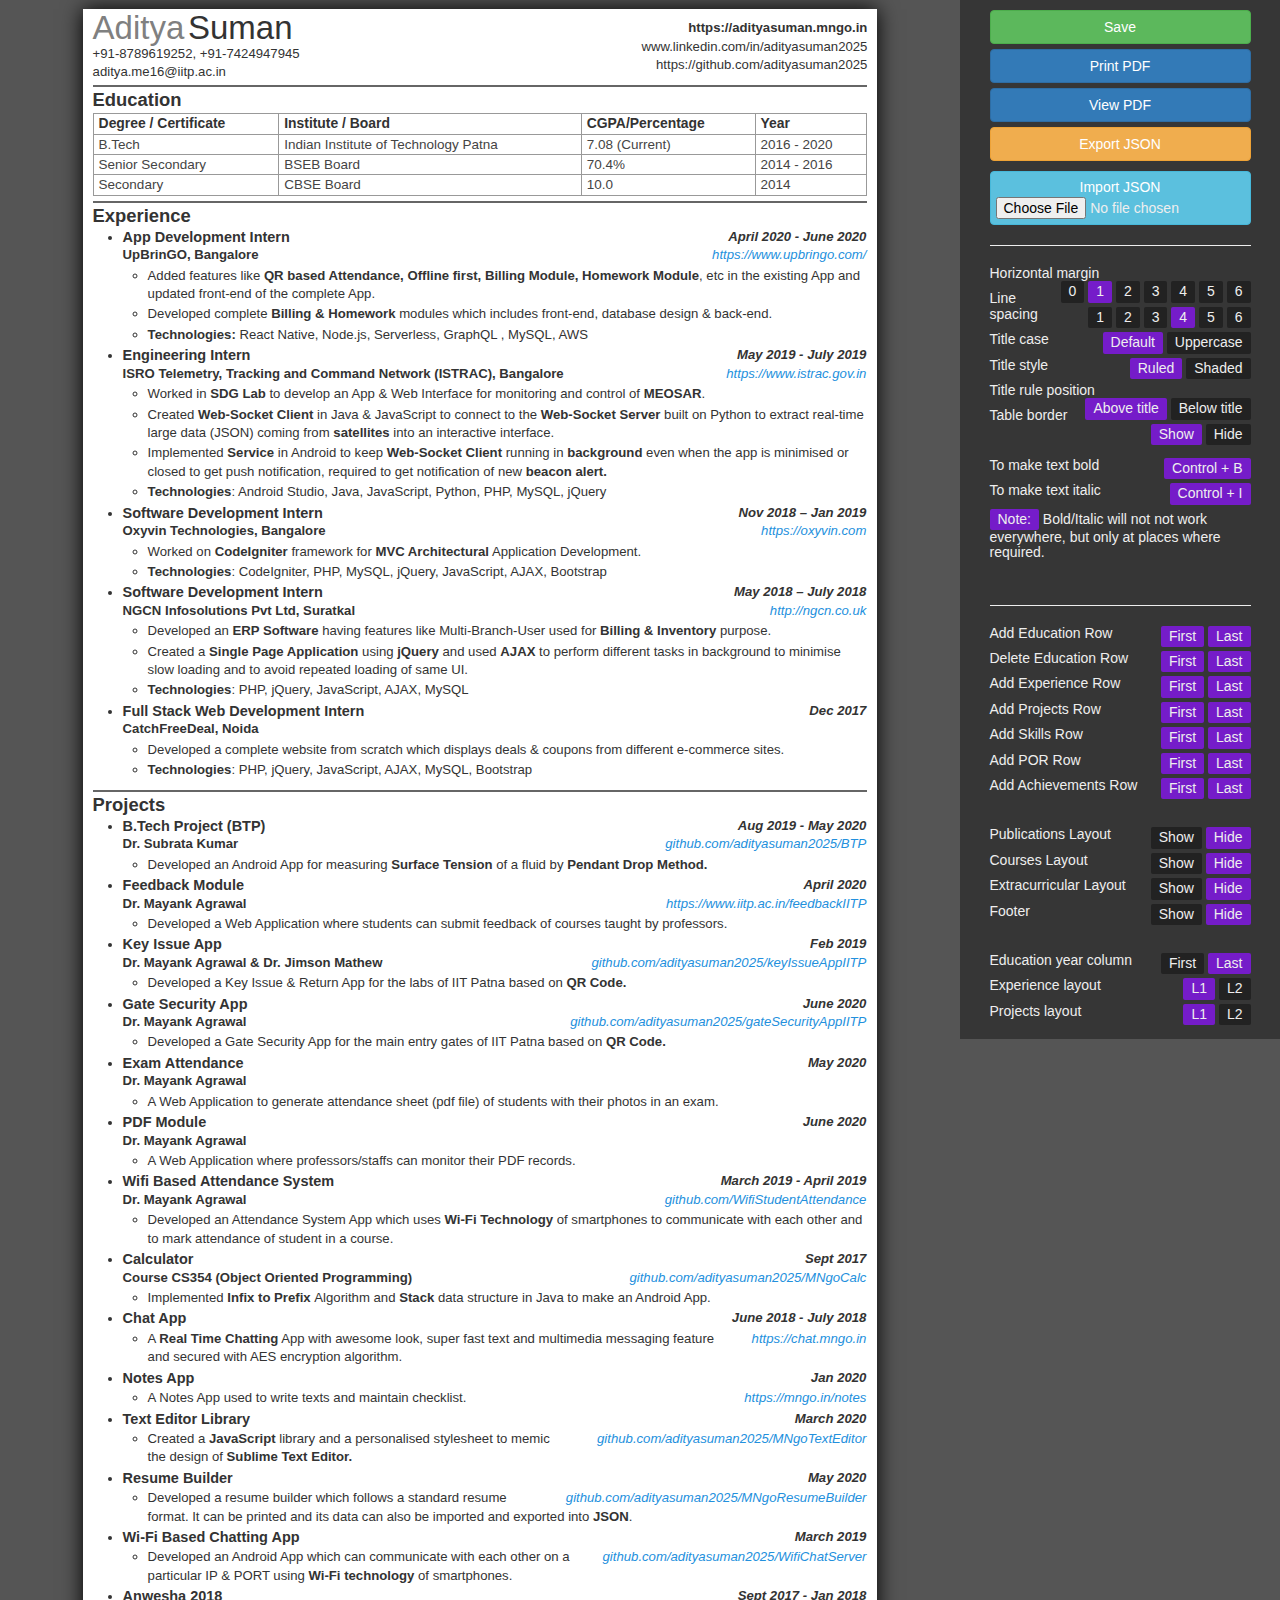
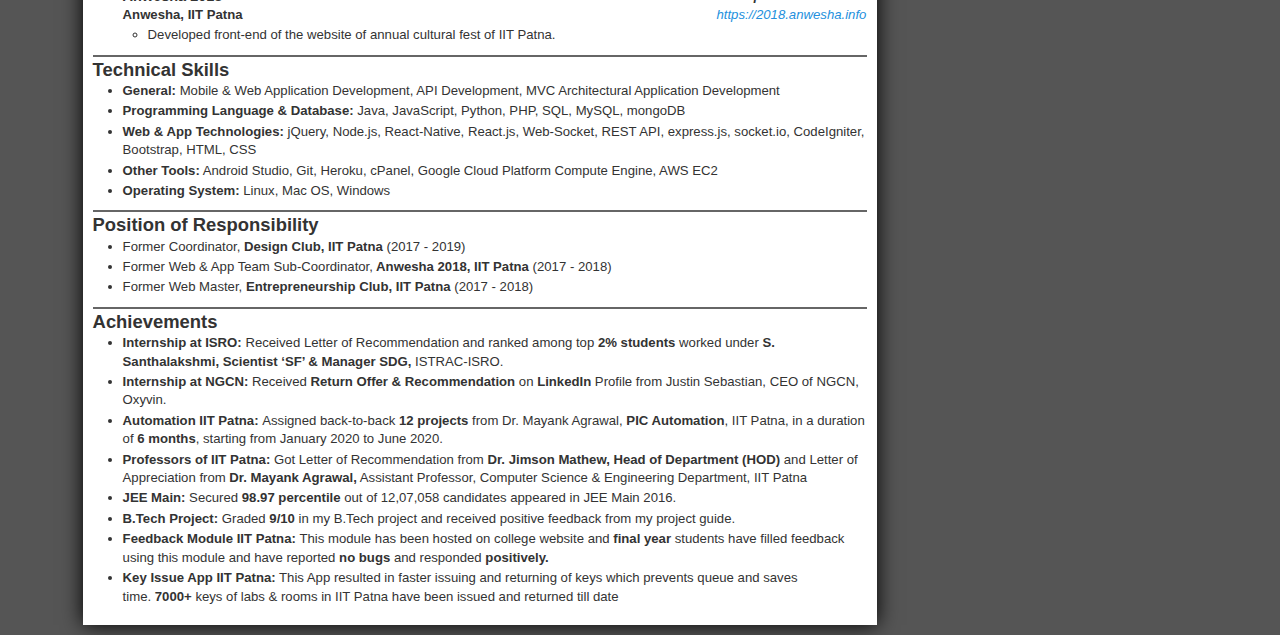
==== commit 7ac66e4a: "working on pdf generation" ====
--- a/index.html
+++ b/index.html
@@ -27,22 +27,15 @@
 				<div id="page" class="verdana-sans" contenteditable="true" style="line-height: 1.3em; padding: 0cm .25cm .25cm">
 					
 					<div class="row" id="sectionInfo">
-						<div style="display: block" id="image_box">
-							<img src="./images/image.png" height="80" width="80">
+						<div class="col-xs-6" style="margin: 0px; padding: 0px;">
+							<span id="fName">fName</span> <span id="sName">sName</span>
+							<ul class="light plain_list" id="contactLink" ><li>contactLink</li></ul>
 						</div>
 
-						<div class="row">
-							<div class="col-sm-5" style="margin-left: 5px;">
-								<div id="contentName">
-									<span id="fName">fName</span> <span id="sName">sName</span>
-								</div>
-								<ul class="light plain_list" id="contactLink" ><li>contactLink</li></ul>
-							</div>
-
-							<ul class="col-sm-5 plain_list light" id="contacts" style="text-align: right; float: right"><li>contacts</li></ul>
-						</div>
+						<ul class="col-xs-6 plain_list light" id="contacts" style="text-align: right; margin: 0px; padding: 0px;">
+							<li>contacts</li>
+						</ul>
 					</div>
-
 				
 					<div class="section" id="sectionEducation">
 						<div class="section-title rule-above ruled">
@@ -168,8 +161,9 @@
 		<!------right panel----->
 			<div class="col-sm-3 no-print" id="right">
 				<div id="panel">
-					<button class="btn btn-block btn-primary" id="save_btn" >Save</button>
-					<button class="btn btn-block btn-success" onclick="window.print()">Print PDF</button>
+					<button class="btn btn-block btn-success" id="save_btn" >Save</button>
+					<button class="btn btn-block btn-primary" onclick="window.print()">Print PDF</button>
+					<button class="btn btn-block btn-primary" onclick="window.print()">View PDF</button>
 
 					<a class="btn btn-block btn-warning" href="extra/data.json" target="_blank" download>Export JSON</a>
 					
@@ -263,23 +257,6 @@
 					<hr>
 					
 					<div>
-						<h5>
-							Upload Image
-							<div class="my_button" style="width: 100%; padding: 5px;">
-								<input type="file" name="file" id="file">	
-							</div>
-						</h5>
-						<br/>
-
-						<h5>
-							Image
-							<div class="toggle-button">
-								<div class="toggle-option selected" data-toggle="image" id="imageShow">Show</div>
-								<div class="toggle-option" data-toggle="image" id="imageHide">Hide</div>
-							</div>
-						</h5>
-						<br>
-
 						<h5>
 							Add Education Row
 							<div class="toggle-button">
--- a/css/main.css
+++ b/css/main.css
@@ -44,8 +44,10 @@
 	margin: 1% auto 1% auto;
 	padding: 0.2cm 1.3cm 1cm 1.3cm;
 	box-shadow: 0px 0px 20px 0px #000;
-	line-height: 1.4em;
+	line-height: 1.3em;
 	text-align: left;
+
+	font-size: 94%;
 }
 
 #page h2 {
@@ -70,14 +72,16 @@
 }
 
 ul {
+	margin-top: 0px;
+	padding-top: 0px;
 	margin-left: 20px;
 	padding-left: 20px;
 }
 li {
-	margin-top: 1%;
+	margin-top: 2px;
 }
 li li {
-	margin-top: 0.25%;
+	margin-top: 2px;
 }
 
 .row, .container-fluid {
@@ -166,21 +170,15 @@
 	}
 
 /*-------preloader stuffs---------*/
-
-#image_box {
-	float: left;
-	margin-left: 0px;
-}
-
 #sectionInfo {
-	padding-top: 15px;
-	margin-bottom:10px;
-	/*background: blue;*/
-}
-
-#contentName {
+	margin: 0px;
+	padding: 0px;
+	padding-top: 10px;
+	padding-bottom: 3px;
+}
+
+#fName, #sName {
 	font-size: 33px;
-	margin-bottom: 8px;
 }
 
 #fName {
@@ -199,11 +197,6 @@
 	list-style: none;
 }
 
-.col-sm-5 {
-	margin: 0;
-	padding: 2px;
-}
-
 #contentMinor , #contentBranch , #contactLink2 {
 	display: none;
 }
@@ -235,9 +228,8 @@
 	border-right: 1px solid #999;
 }
 
-
 .section-title h4 { 
-	margin-top: 15px;
+	margin-top: 3px;
 	margin-bottom: 0px;
 	font-size: 140%;
 }
@@ -245,15 +237,15 @@
 	text-transform: uppercase;
 }
 .section-title.shaded h4 {
-	padding: 3px;
+	padding: 2px;
 	padding-left: 10px;
-	font-size: 14px;
 	background-color: #ccc !important;
 }
 
 .section-title.ruled.rule-above hr.hr-above {
 	border: 1px solid hsl(0,0%,40%);
-	margin-top: 0px; margin-bottom: 0px;
+	margin-top: 0px; 
+	margin-bottom: 0px;
 }
 .section-title.ruled.rule-above hr.hr-below {
 	border: none;
@@ -265,13 +257,12 @@
 }
 .section-title.ruled.rule-below hr.hr-below {
 	border: 1px solid hsl(0,0%,40%);
-	margin-top: 2px; margin-bottom: 5px;
+	margin-top: 0px; margin-bottom: 0px;
 }
 .section-title.shaded hr { 
 	border: none;
 	margin: 0px;
 }
-
 
 .text {
 	color: #444;
@@ -301,9 +292,6 @@
 #sectionProjects .mentor , #sectionProjects .link {
 	display: inline-block;
 }
-#sectionSkills li , #sectionCourses li {
-	margin-top: 0.5%;
-}
 
 #sectionExperience .title , #sectionExperience .time {
 	display: inline-block;
@@ -316,7 +304,7 @@
 }
 
 .title {
-	font-size: 113%;
+	font-size: 110%;
 }
 
 .time {
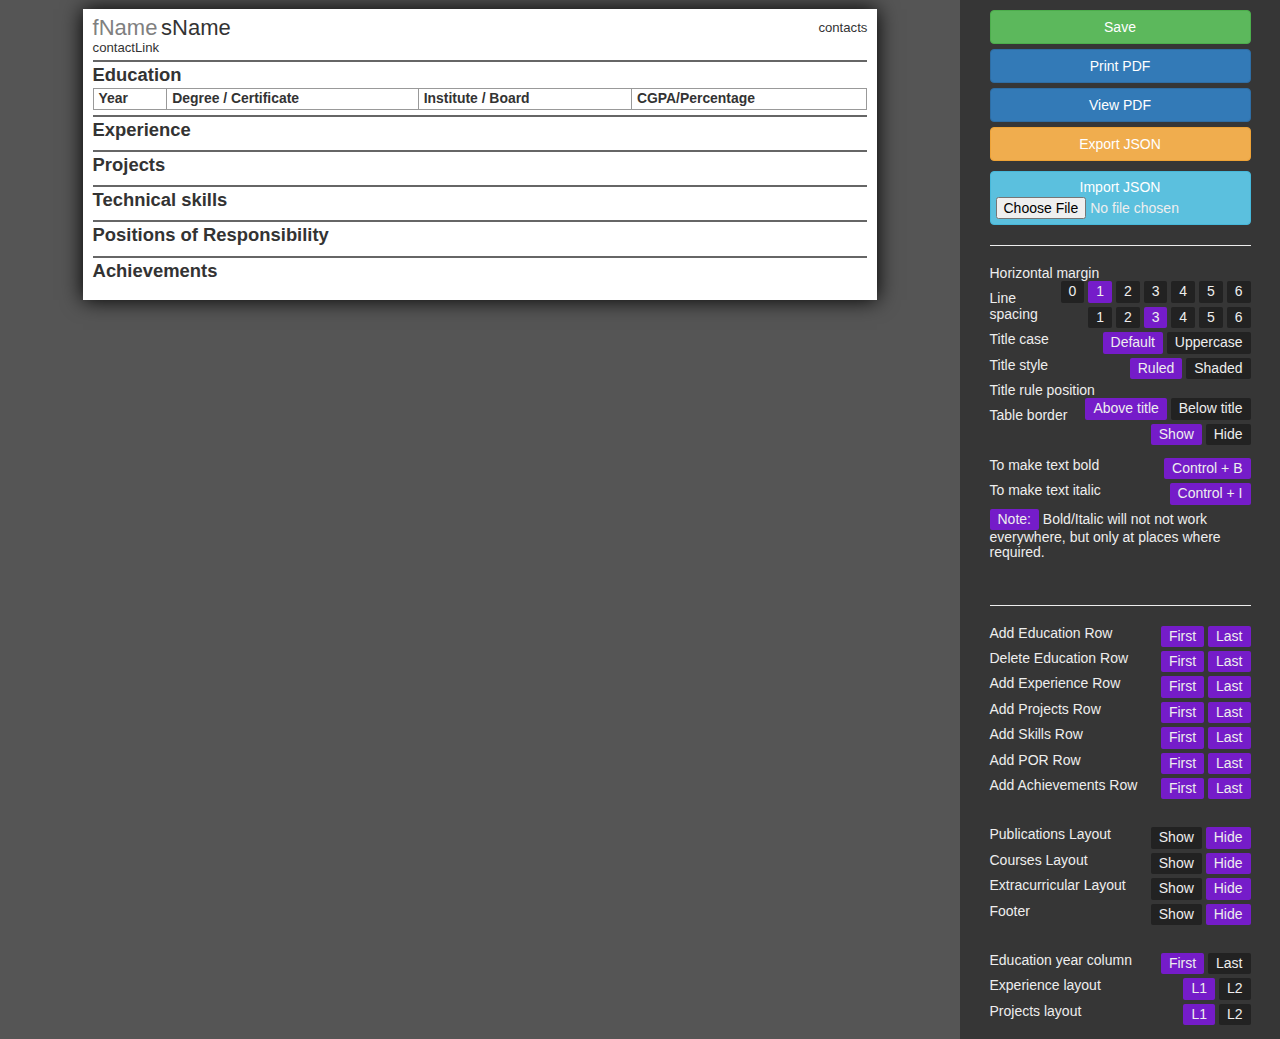
==== commit d620bb8e: "debug" ====
--- a/index.html
+++ b/index.html
@@ -163,7 +163,7 @@
 				<div id="panel">
 					<button class="btn btn-block btn-success" id="save_btn" >Save</button>
 					<button class="btn btn-block btn-primary" onclick="window.print()">Print PDF</button>
-					<button class="btn btn-block btn-primary" onclick="window.print()">View PDF</button>
+					<a class="btn btn-block btn-primary" href="resume_pdf.php" target="_blank">View PDF</a>
 
 					<a class="btn btn-block btn-warning" href="extra/data.json" target="_blank" download>Export JSON</a>
 					
@@ -400,6 +400,14 @@
 	<script type="text/javascript" src="js/jquery.min.js"></script>
 	<script type="text/javascript" src="js/main.js"></script>
 	<script type="text/javascript">
+	//by-passing password verification for local server/host	
+		var website = window.location.host;
+
+		password_verify_url = "../resume_api/verify_user.php";
+		if( website == "localhost:8080" || website == "localhost" ) {
+			password_verify_url = "extra/verify_user.php";
+		}
+
 	//displaying preloader
 		$('.preloader_container').load('extra/preloader.html');
 
@@ -810,7 +818,7 @@
 		{
 			var text = $.trim($(this).text());
 			
-			var sampleHTML = "<tr><td></td><td></td><td></td><td></td></tr>";
+			var sampleHTML = '<tr><td class="header"><strong>Year</strong></td><td class="header"><strong>Degree / Certificate</strong></td><td class="header"><strong>Institute / Board</strong></td><td class="header"><strong>CGPA/Percentage</strong></td></tr>';
 		
 			if( text == "First" ) {
 				var html = sampleHTML;
@@ -1359,22 +1367,41 @@
 
 		//sending data to api for storing data in data.json	
 			jsonToSend.push(jsonToStore);
-			// console.log((jsonToSend));
-
-			$.post("extra/write_json.php", {jsonToSend: JSON.stringify(jsonToSend)}, function(resp)
-			{
-				if(resp == 1) {
-					$('.feed').text("Saved successfully").css("color", "#5cb85c");
-				} else if( resp == 0) {
-					$('.feed').text("Failed to write in external file data.json").css("color", "red");
-				
-				} else if( resp == -100 ) {
-					$('.feed').text("Failed to open external file data.json").css("color", "red");
-				} else {
-					$('.feed').text("Unknown error").css("color", "red");
-					console.log(resp);
-				}
-			});
+
+		//asking password
+			var resp = window.prompt("password");
+
+		//verifying password
+			if( resp != "" ) {
+				$.post( password_verify_url, { password: resp }, function(resp) {
+					if(resp == 1) {
+					//sending rqst to write json
+						$.post("extra/write_json.php", {jsonToSend: JSON.stringify(jsonToSend)}, function(resp)
+						{
+							if(resp == 1) {
+								$('.feed').text("Saved successfully").css("color", "#5cb85c");
+							} else if( resp == 0) {
+								$('.feed').text("Failed to write in external file data.json").css("color", "red");
+							
+							} else if( resp == -100 ) {
+								$('.feed').text("Failed to open external file data.json").css("color", "red");
+							} else {
+								$('.feed').text("Unknown error").css("color", "red");
+								console.log(resp);
+							}
+						});
+					} else if( resp == 0) {
+						$('.feed').text("Wrong password").css("color", "red");
+					} else if( resp == -1 ) {
+						$('.feed').text("Something went wrong").css("color", "red");
+					} else {
+						$('.feed').text("Unknown error").css("color", "red");
+						console.log(resp);
+					}
+				});
+			} else {
+				$('.feed').text("Please enter the correct password").css("color", "red");
+			}
 		});
 
 	//function to upload image
@@ -1443,7 +1470,6 @@
 	    });
 		
 	//function to import json
-		var post_address = "extra/import_json.php";
 		$(document).on('change', '#file1', function()
 	    {
 	      	$('.feed').html('<img src="images/loaders2.gif" class="loading_gif" />');
@@ -1454,57 +1480,78 @@
 	        var image_extension = image_name.split('.').pop().toLowerCase();
 
 	        if(image_extension == "json" || image_extension == "JSON") {
-	        }
-	        else {
+	        } else {
 	        	$('.feed').text("please upload a json file").css("color", 'red');
 	        	return;
 	        }
 
-	        var form_data = new FormData();
-			form_data.append("file", property);
-			$.ajax(
-			{
-				url: post_address,
-				method: "POST",
-				data: form_data,
-				contentType: false,
-				cache: false,
-				processData: false,
-				beforeSend:function()
-				{
-					$('.feed').html('<img src="images/loaders2.gif" class="loading_gif" />');
-				},
-				success: function(data)
-				{
-					if(data == 0)
-					{
-						$('.feed').text('Failed to import JSON').css("color", 'red');
+        //asking password
+			var resp = window.prompt("password");
+
+		//verifying password
+			if( resp != "" ) {
+				$.post( password_verify_url, { password: resp }, function(resp) {
+					if(resp == 1) {
+					//sending rqst import json
+						var post_address = "extra/import_json.php";
+
+						var form_data = new FormData();
+						form_data.append("file", property);
+						$.ajax(
+						{
+							url: post_address,
+							method: "POST",
+							data: form_data,
+							contentType: false,
+							cache: false,
+							processData: false,
+							beforeSend:function()
+							{
+								$('.feed').html('<img src="images/loaders2.gif" class="loading_gif" />');
+							},
+							success: function(data)
+							{
+								if(data == 0)
+								{
+									$('.feed').text('Failed to import JSON').css("color", 'red');
+								}
+								else if(data == -3)
+								{
+									$('.feed').text("Invalid JSON format. Please upload a valid resume JSON").css("color", 'red');
+								}
+								else if(data == -2)
+								{
+									$('.feed').text("File uploading directory not present on server").css("color", 'red');
+								}
+								else if(data == -1)
+								{
+									$('.feed').text("Something went wrong").css("color", 'red');
+								}
+								else if(data == 1)
+								{
+									$('.feed').text("JSON successfully imported").css("color", "#5cb85c");
+									
+									location.reload();
+								}
+								else
+								{
+									console.log(data);
+									$('.feed').text("Unknown error").css("color", 'red');
+								}
+							}
+						});
+					} else if( resp == 0) {
+						$('.feed').text("Wrong password").css("color", "red");
+					} else if( resp == -1 ) {
+						$('.feed').text("Something went wrong").css("color", "red");
+					} else {
+						$('.feed').text("Unknown error").css("color", "red");
+						console.log(resp);
 					}
-					else if(data == -3)
-					{
-						$('.feed').text("Invalid JSON format. Please upload a valid resume JSON").css("color", 'red');
-					}
-					else if(data == -2)
-					{
-						$('.feed').text("File uploading directory not present on server").css("color", 'red');
-					}
-					else if(data == -1)
-					{
-						$('.feed').text("Something went wrong").css("color", 'red');
-					}
-					else if(data == 1)
-					{
-						$('.feed').text("JSON successfully imported").css("color", "#5cb85c");
-						
-						location.reload();
-					}
-					else
-					{
-						console.log(data);
-						$('.feed').text("Unknown error").css("color", 'red');
-					}
-				}
-			});
+				});
+			} else {
+				$('.feed').text("Please enter the correct password").css("color", "red");
+			}
 	    });
 	</script>
 </body>
--- a/css/main.css
+++ b/css/main.css
@@ -139,7 +139,7 @@
         overflow:auto;
         color: #f1f1f1;
 
-		background-/*color: #e5e5e5;
+		/* background-color: #e5e5e5;
 		background-image: linear-gradient(to bottom, #e5e5e5 0%, #d5d5d5 74%);
 		box-shadow: 0px 0px 5px grey;*/
 	}
@@ -178,7 +178,7 @@
 }
 
 #fName, #sName {
-	font-size: 33px;
+	font-size: 22px;
 }
 
 #fName {
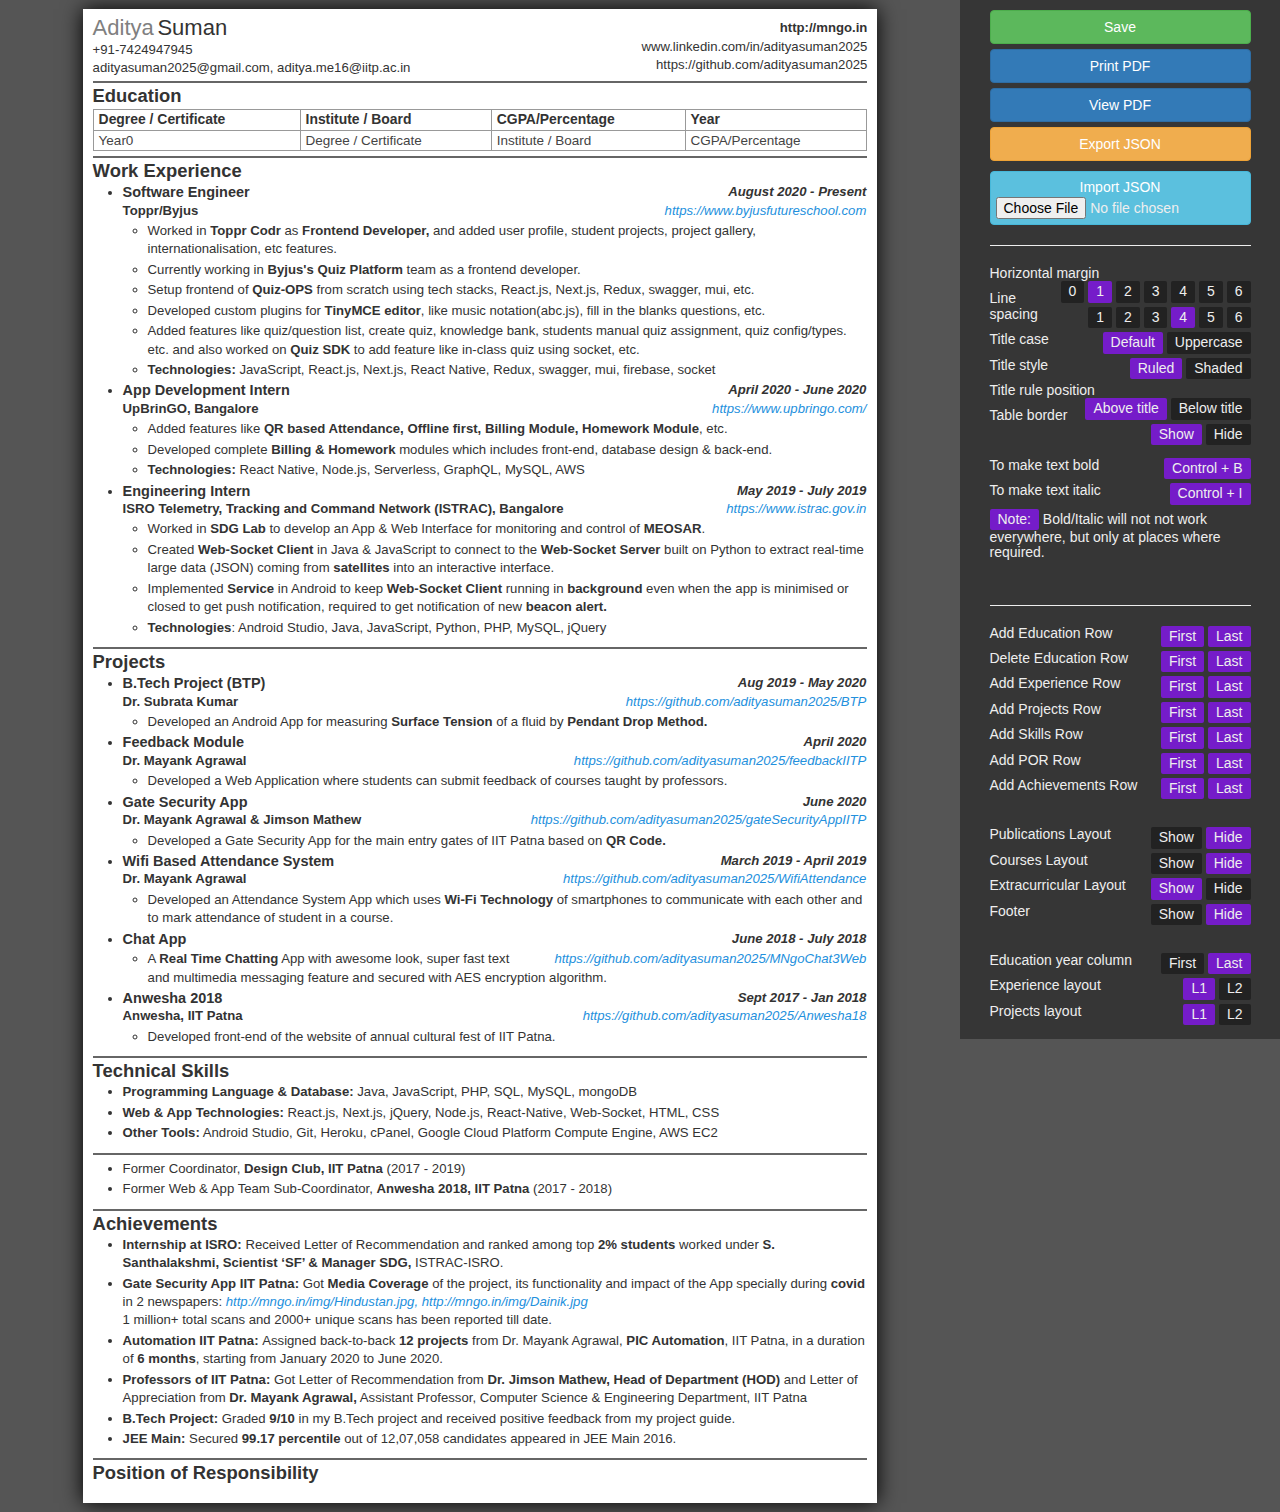
==== commit 1ca958da: "ssues fixe" ====
--- a/index.html
+++ b/index.html
@@ -818,7 +818,7 @@
 		{
 			var text = $.trim($(this).text());
 			
-			var sampleHTML = '<tr><td class="header"><strong>Year</strong></td><td class="header"><strong>Degree / Certificate</strong></td><td class="header"><strong>Institute / Board</strong></td><td class="header"><strong>CGPA/Percentage</strong></td></tr>';
+			var sampleHTML = '<tr><td>Year</td><td>Degree / Certificate</td><td>Institute / Board</td><td>CGPA/Percentage</td></tr>';
 		
 			if( text == "First" ) {
 				var html = sampleHTML;
@@ -1368,40 +1368,41 @@
 		//sending data to api for storing data in data.json	
 			jsonToSend.push(jsonToStore);
 
-		//asking password
-			var resp = window.prompt("password");
-
-		//verifying password
-			if( resp != "" ) {
-				$.post( password_verify_url, { password: resp }, function(resp) {
-					if(resp == 1) {
-					//sending rqst to write json
-						$.post("extra/write_json.php", {jsonToSend: JSON.stringify(jsonToSend)}, function(resp)
-						{
-							if(resp == 1) {
-								$('.feed').text("Saved successfully").css("color", "#5cb85c");
-							} else if( resp == 0) {
-								$('.feed').text("Failed to write in external file data.json").css("color", "red");
-							
-							} else if( resp == -100 ) {
-								$('.feed').text("Failed to open external file data.json").css("color", "red");
-							} else {
-								$('.feed').text("Unknown error").css("color", "red");
-								console.log(resp);
-							}
-						});
-					} else if( resp == 0) {
-						$('.feed').text("Wrong password").css("color", "red");
-					} else if( resp == -1 ) {
-						$('.feed').text("Something went wrong").css("color", "red");
-					} else {
-						$('.feed').text("Unknown error").css("color", "red");
-						console.log(resp);
-					}
-				});
-			} else {
-				$('.feed').text("Please enter the correct password").css("color", "red");
-			}
+		//sending rqst to write json
+			$.post("extra/write_json.php", {jsonToSend: JSON.stringify(jsonToSend)}, function(resp) {
+				if(resp == 1) {
+					$('.feed').text("Saved successfully").css("color", "#5cb85c");
+				} else if( resp == 0) {
+					$('.feed').text("Failed to write in external file data.json").css("color", "red");
+				
+				} else if( resp == -100 ) {
+					$('.feed').text("Failed to open external file data.json").css("color", "red");
+				} else {
+					$('.feed').text("Unknown error").css("color", "red");
+					console.log(resp);
+				}
+			});
+
+		// //asking password
+		// 	var resp = window.prompt("password");
+
+		// //verifying password
+		// 	if( resp != "" ) {
+		// 		$.post( password_verify_url, { password: resp }, function(resp) {
+		// 			if(resp == 1) {
+					
+		// 			} else if( resp == 0) {
+		// 				$('.feed').text("Wrong password").css("color", "red");
+		// 			} else if( resp == -1 ) {
+		// 				$('.feed').text("Something went wrong").css("color", "red");
+		// 			} else {
+		// 				$('.feed').text("Unknown error").css("color", "red");
+		// 				console.log(resp);
+		// 			}
+		// 		});
+		// 	} else {
+		// 		$('.feed').text("Please enter the correct password").css("color", "red");
+		// 	}
 		});
 
 	//function to upload image
@@ -1485,73 +1486,75 @@
 	        	return;
 	        }
 
-        //asking password
-			var resp = window.prompt("password");
-
-		//verifying password
-			if( resp != "" ) {
-				$.post( password_verify_url, { password: resp }, function(resp) {
-					if(resp == 1) {
-					//sending rqst import json
-						var post_address = "extra/import_json.php";
-
-						var form_data = new FormData();
-						form_data.append("file", property);
-						$.ajax(
-						{
-							url: post_address,
-							method: "POST",
-							data: form_data,
-							contentType: false,
-							cache: false,
-							processData: false,
-							beforeSend:function()
-							{
-								$('.feed').html('<img src="images/loaders2.gif" class="loading_gif" />');
-							},
-							success: function(data)
-							{
-								if(data == 0)
-								{
-									$('.feed').text('Failed to import JSON').css("color", 'red');
-								}
-								else if(data == -3)
-								{
-									$('.feed').text("Invalid JSON format. Please upload a valid resume JSON").css("color", 'red');
-								}
-								else if(data == -2)
-								{
-									$('.feed').text("File uploading directory not present on server").css("color", 'red');
-								}
-								else if(data == -1)
-								{
-									$('.feed').text("Something went wrong").css("color", 'red');
-								}
-								else if(data == 1)
-								{
-									$('.feed').text("JSON successfully imported").css("color", "#5cb85c");
-									
-									location.reload();
-								}
-								else
-								{
-									console.log(data);
-									$('.feed').text("Unknown error").css("color", 'red');
-								}
-							}
-						});
-					} else if( resp == 0) {
-						$('.feed').text("Wrong password").css("color", "red");
-					} else if( resp == -1 ) {
-						$('.feed').text("Something went wrong").css("color", "red");
-					} else {
-						$('.feed').text("Unknown error").css("color", "red");
-						console.log(resp);
+			//sending rqst import json
+			var post_address = "extra/import_json.php";
+
+			var form_data = new FormData();
+			form_data.append("file", property);
+			$.ajax(
+			{
+				url: post_address,
+				method: "POST",
+				data: form_data,
+				contentType: false,
+				cache: false,
+				processData: false,
+				beforeSend:function()
+				{
+					$('.feed').html('<img src="images/loaders2.gif" class="loading_gif" />');
+				},
+				success: function(data)
+				{
+					if(data == 0)
+					{
+						$('.feed').text('Failed to import JSON').css("color", 'red');
 					}
-				});
-			} else {
-				$('.feed').text("Please enter the correct password").css("color", "red");
-			}
+					else if(data == -3)
+					{
+						$('.feed').text("Invalid JSON format. Please upload a valid resume JSON").css("color", 'red');
+					}
+					else if(data == -2)
+					{
+						$('.feed').text("File uploading directory not present on server").css("color", 'red');
+					}
+					else if(data == -1)
+					{
+						$('.feed').text("Something went wrong").css("color", 'red');
+					}
+					else if(data == 1)
+					{
+						$('.feed').text("JSON successfully imported").css("color", "#5cb85c");
+						
+						location.reload();
+					}
+					else
+					{
+						console.log(data);
+						$('.feed').text("Unknown error").css("color", 'red');
+					}
+				}
+			});
+			
+        // //asking password
+		// 	var resp = window.prompt("password");
+
+		// //verifying password
+		// 	if( resp != "" ) {
+		// 		$.post( password_verify_url, { password: resp }, function(resp) {
+		// 			if(resp == 1) {
+					
+		// 			} else if( resp == 0) {
+		// 				$('.feed').text("Wrong password").css("color", "red");
+		// 			} else if( resp == -1 ) {
+		// 				$('.feed').text("Something went wrong").css("color", "red");
+		// 			} else {
+		// 				$('.feed').text("Unknown error").css("color", "red");
+		// 				console.log(resp);
+		// 			}
+		// 		});
+		// 	} else {
+		// 		$('.feed').text("Please enter the correct password").css("color", "red");
+		// 	}
 	    });
 	</script>
 </body>
--- a/css/main.css
+++ b/css/main.css
@@ -138,10 +138,6 @@
 		text-align: center;
         overflow:auto;
         color: #f1f1f1;
-
-		/* background-color: #e5e5e5;
-		background-image: linear-gradient(to bottom, #e5e5e5 0%, #d5d5d5 74%);
-		box-shadow: 0px 0px 5px grey;*/
 	}
 
 	#preloader_logo
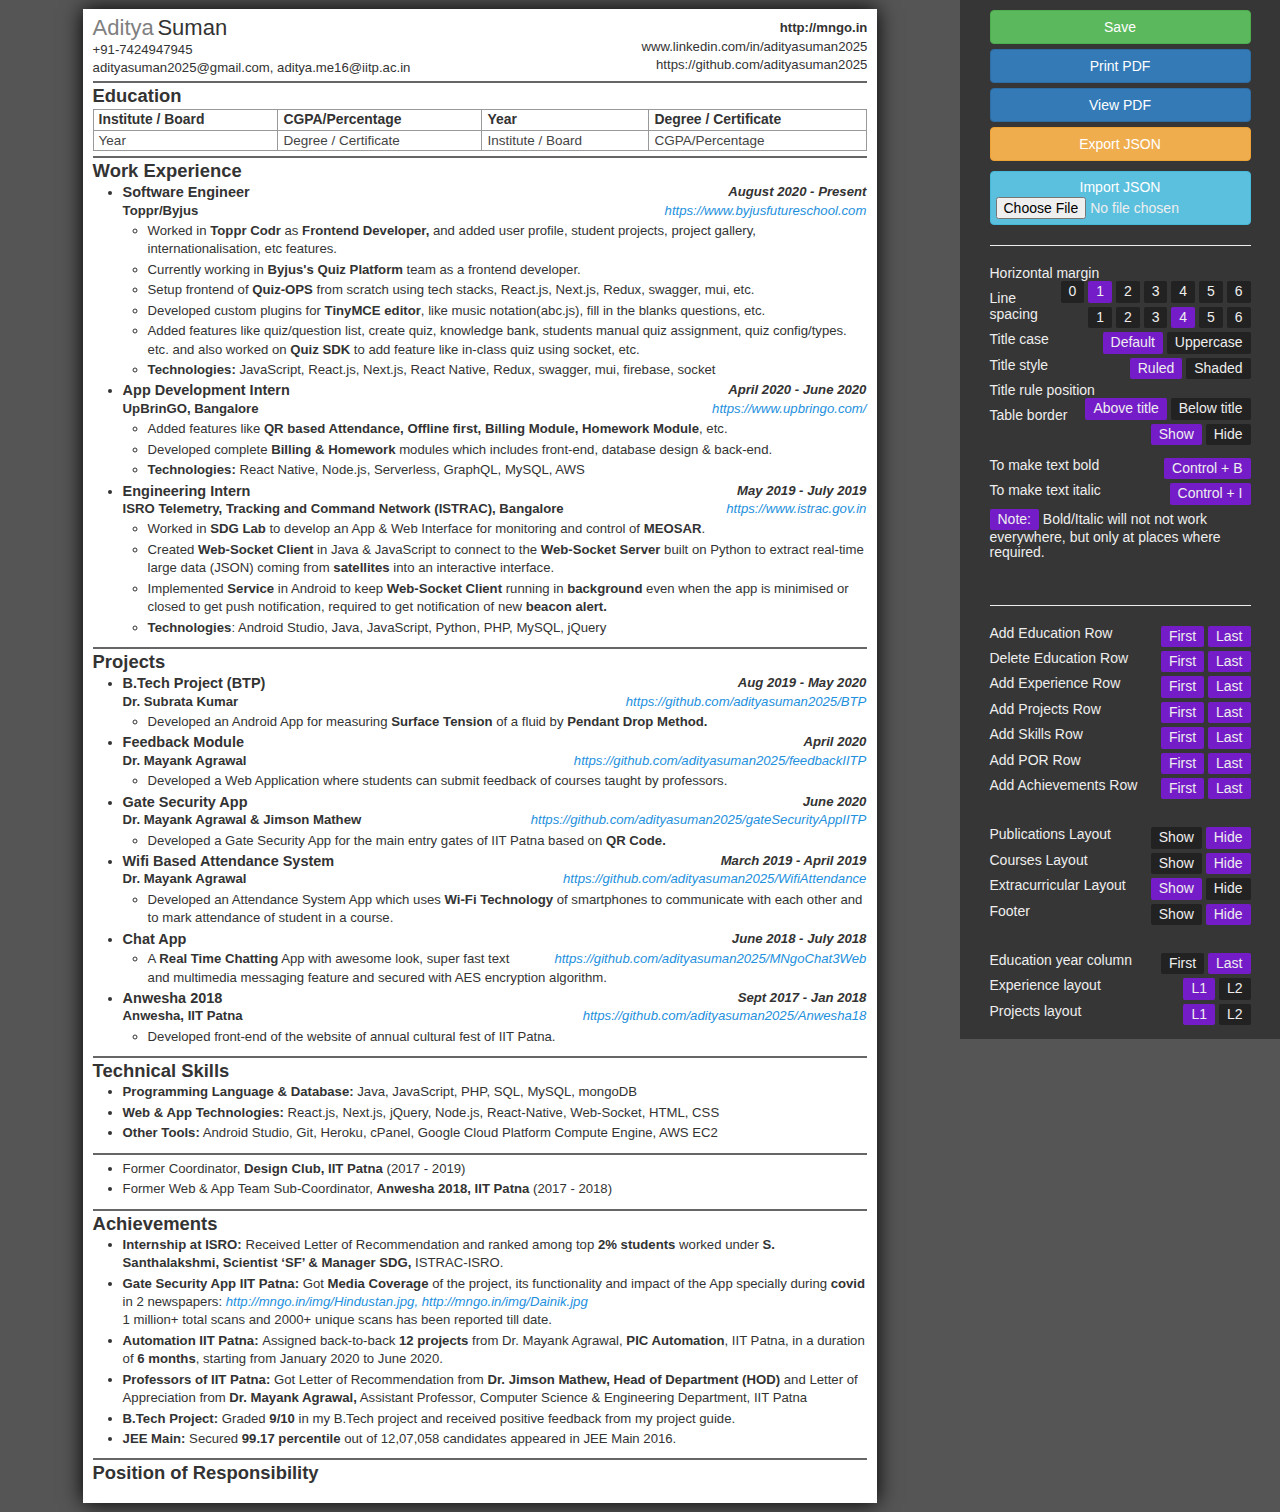
==== commit 35c767d4: "fix education bar issue" ====
--- a/index.html
+++ b/index.html
@@ -46,10 +46,10 @@
 						<table class="table customBordered" id="educationTable" style="margin-top: 3px; margin-bottom: 5px; ">
 							<thead style="font-size: 87%;">
 								<tr>
-									<td class="header"><strong>Year</strong></td>
 									<td class="header"><strong>Degree / Certificate</strong></td>
 									<td class="header"><strong>Institute / Board</strong></td>
 									<td class="header"><strong>CGPA/Percentage</strong></td>
+									<td class="header"><strong>Year</strong></td>
 								</tr>
 							</thead>
 							<tbody id="education">
@@ -500,7 +500,7 @@
 			    			var institute = data[k].institute;
 			    			var grade = data[k].grade;
 
-			    			html += "<tr><td>" + year + "</td><td>" + degree + "</td><td>" + institute + "</td><td>" + grade + "</td></tr>";
+							html += "<tr><td>" + institute + "</td><td>" + grade + "</td><td>" + year + "</td><td>" + degree + "</td></tr>";
 			    		}
 			    	} else if(key == "experience") {
 			    	//setting heading
@@ -818,7 +818,7 @@
 		{
 			var text = $.trim($(this).text());
 			
-			var sampleHTML = '<tr><td>Year</td><td>Degree / Certificate</td><td>Institute / Board</td><td>CGPA/Percentage</td></tr>';
+			var sampleHTML = "<tr><td>Degree / Certificate</td><td>Institute / Board</td><td>CGPA/Percentage</td><td>Year</td></tr>";
 		
 			if( text == "First" ) {
 				var html = sampleHTML;
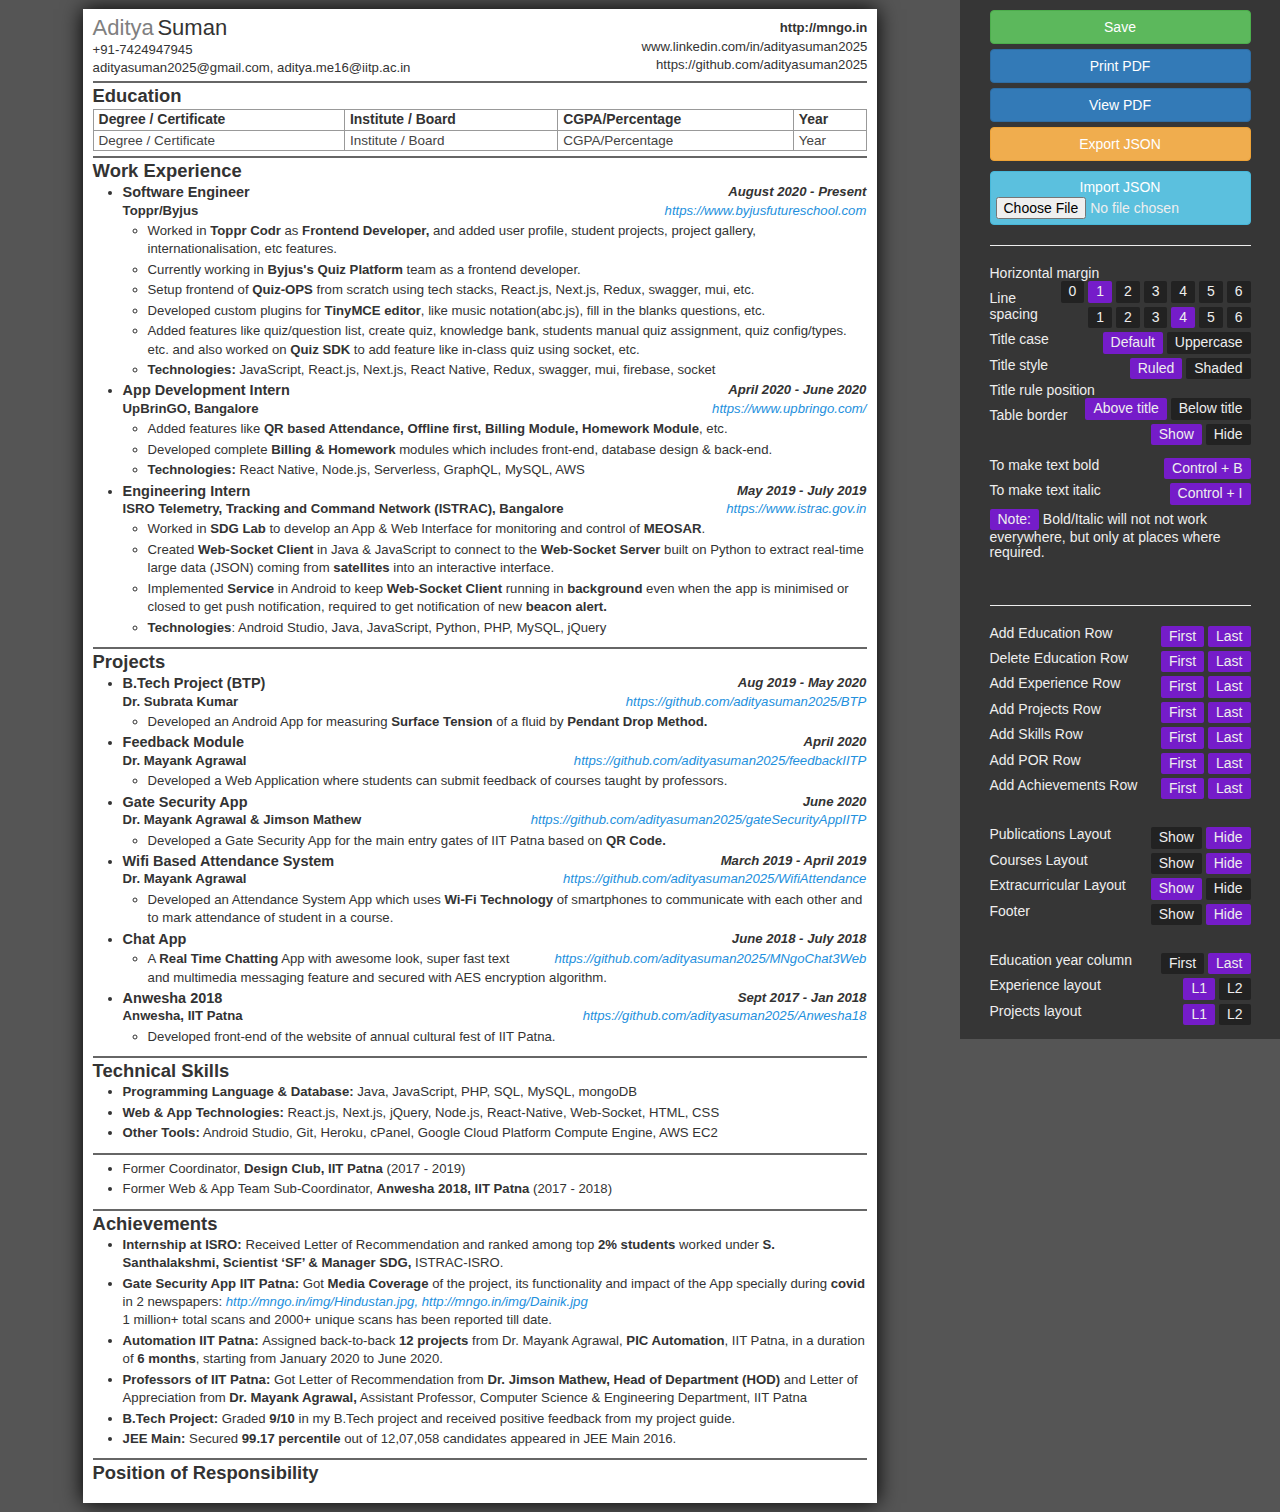
==== commit 6025cbd8: "all fixed" ====
--- a/index.html
+++ b/index.html
@@ -46,10 +46,10 @@
 						<table class="table customBordered" id="educationTable" style="margin-top: 3px; margin-bottom: 5px; ">
 							<thead style="font-size: 87%;">
 								<tr>
+									<td class="header"><strong>Year</strong></td>
 									<td class="header"><strong>Degree / Certificate</strong></td>
 									<td class="header"><strong>Institute / Board</strong></td>
 									<td class="header"><strong>CGPA/Percentage</strong></td>
-									<td class="header"><strong>Year</strong></td>
 								</tr>
 							</thead>
 							<tbody id="education">
@@ -495,12 +495,12 @@
 			    	//setting data
 			    		var data = val.data;
 			    		for(var k in data) {
+			    			var institute = data[k].institute;
+			    			var grade = data[k].grade;
 			    			var year = data[k].year;
 			    			var degree = data[k].degree;
-			    			var institute = data[k].institute;
-			    			var grade = data[k].grade;
-
-							html += "<tr><td>" + institute + "</td><td>" + grade + "</td><td>" + year + "</td><td>" + degree + "</td></tr>";
+
+							html += "<tr><td>" + year + "</td><td>" + degree + "</td><td>" + institute + "</td><td>" + grade + "</td></tr>";
 			    		}
 			    	} else if(key == "experience") {
 			    	//setting heading
@@ -1085,10 +1085,10 @@
 				}
 
 				var temp = {};
-				temp["year"] = year;
 				temp["degree"] = degree;
 				temp["institute"] = institute;
 				temp["grade"] = grade;
+				temp["year"] = year;
 
 				dataJSON.push(temp);
 			});
